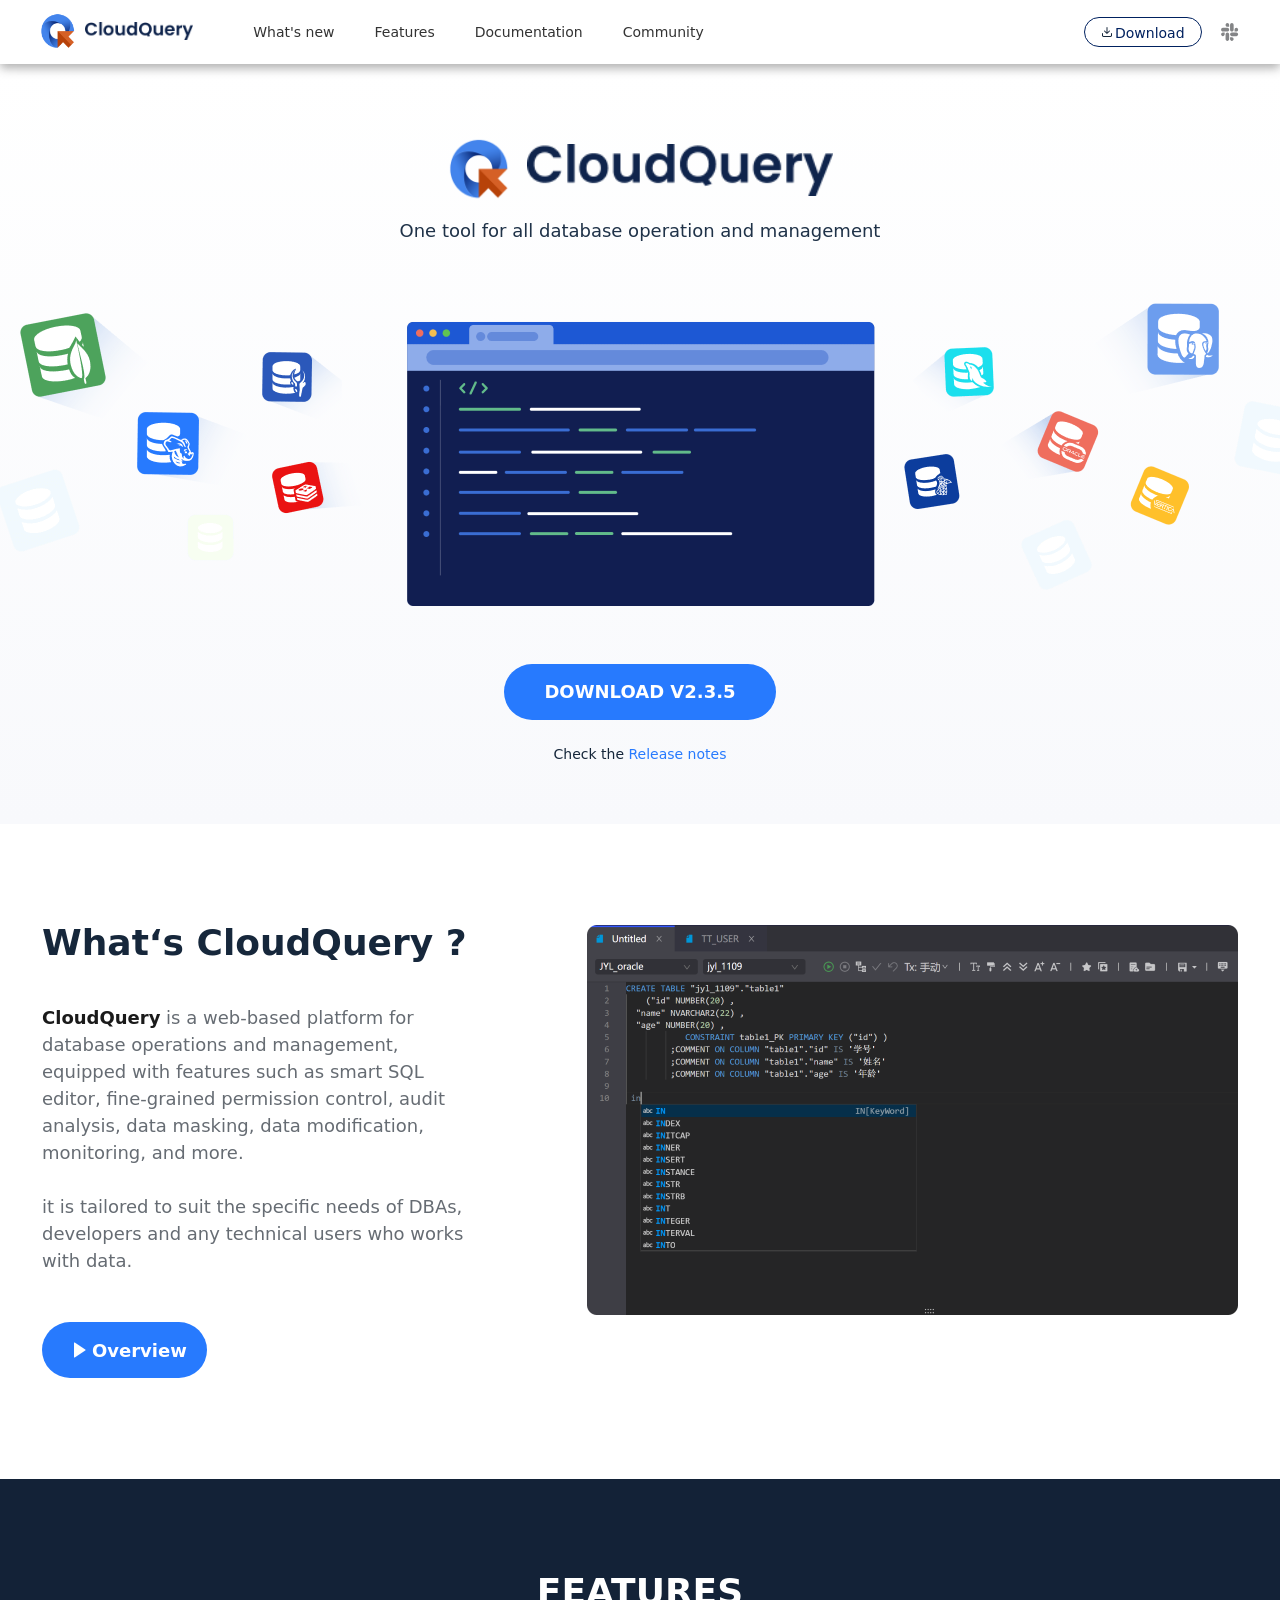
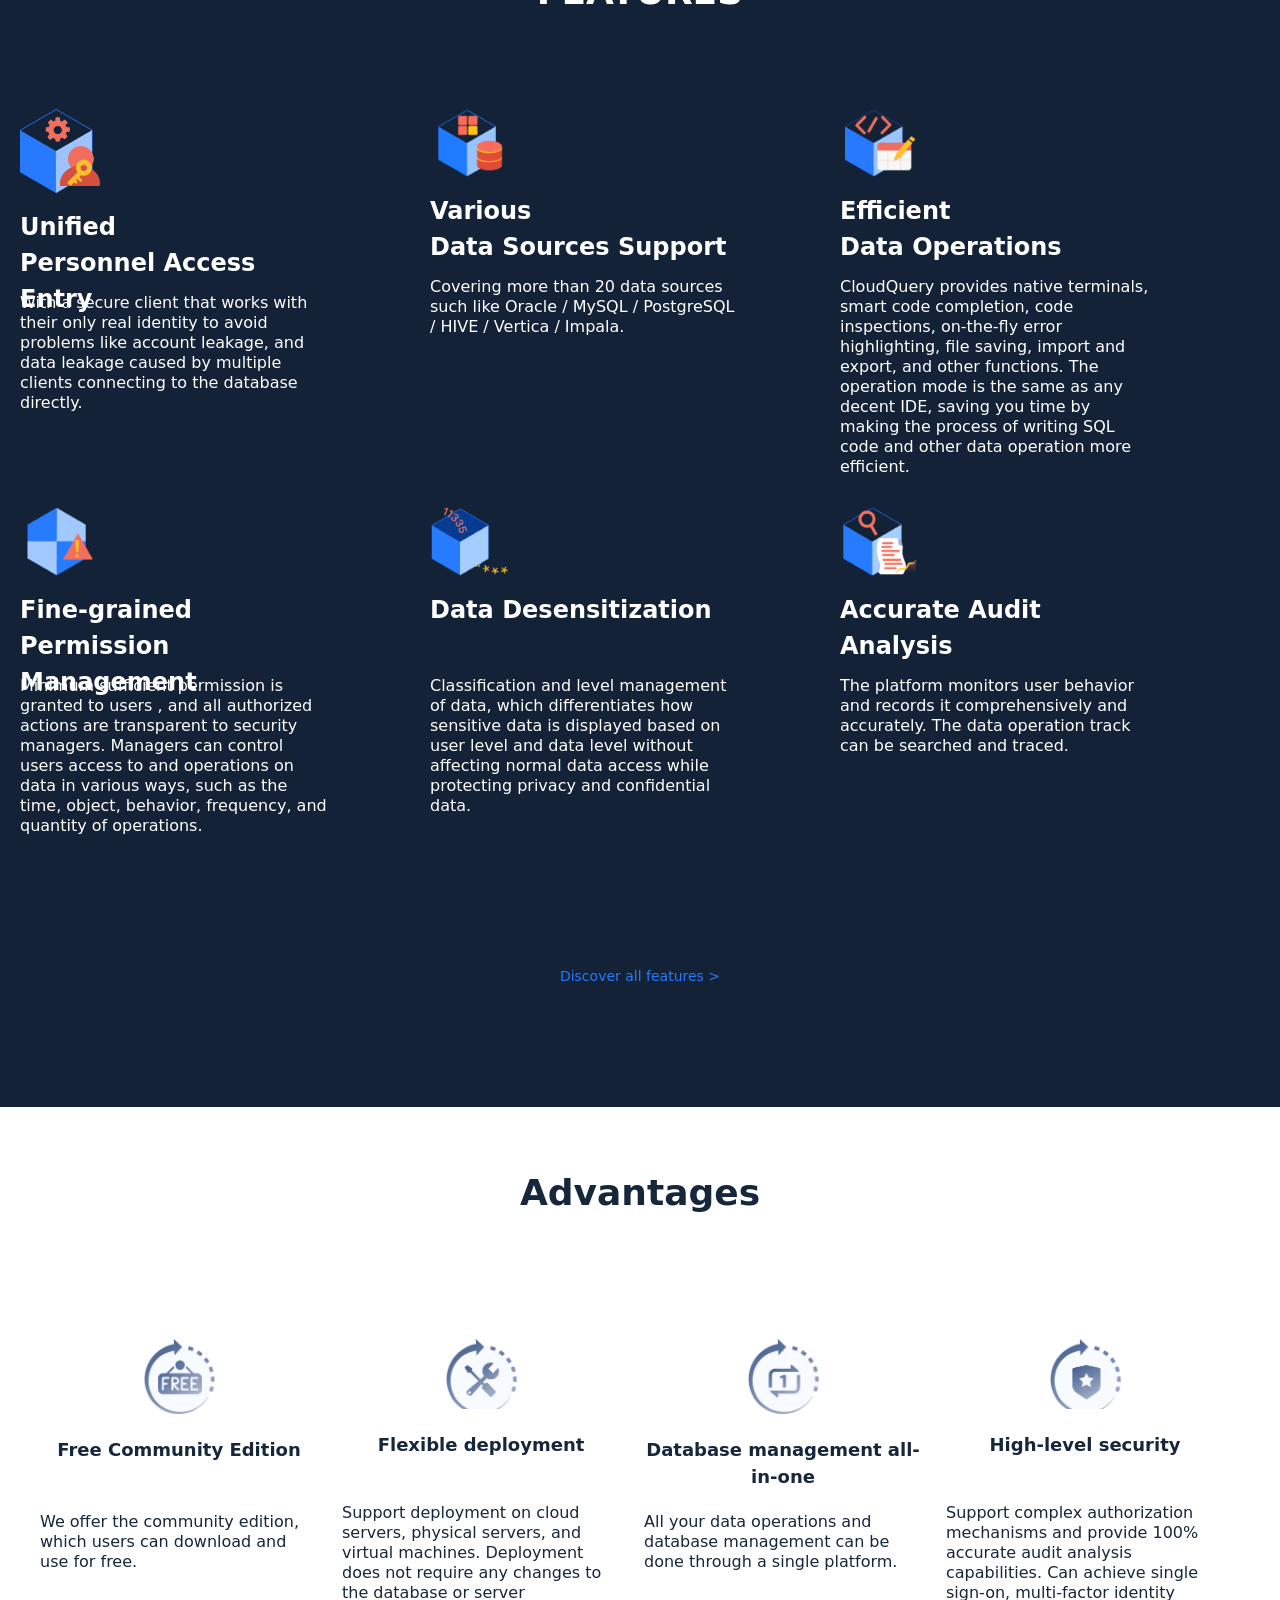
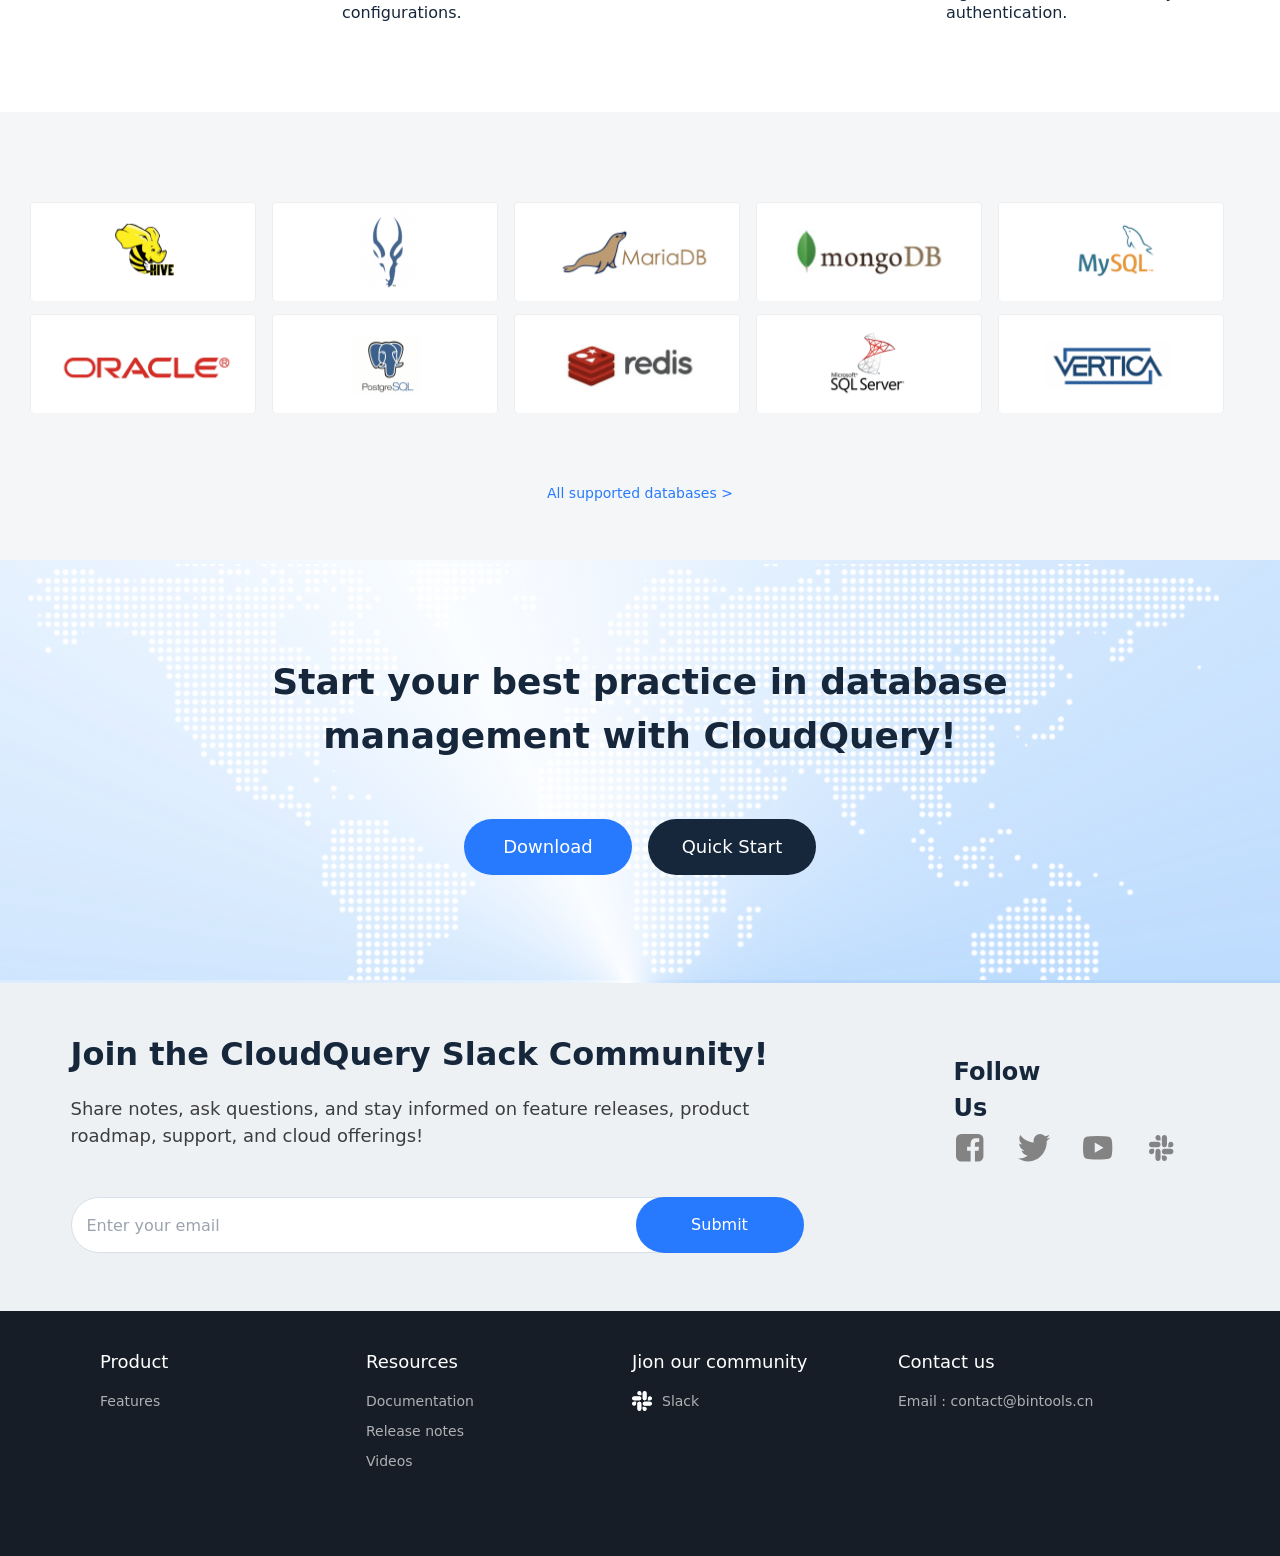
==== index.html @ 5eca2bad "init web" ====
<!DOCTYPE html><html lang="en"><head><meta name="viewport" content="width=device-width, initial-scale=1"/><meta charSet="utf-8"/><title>CloudQuery</title><meta name="keywords" content="cq"/><meta name="description" content="An all-in-one database operation and control cloud platform"/><meta name="next-head-count" content="5"/><link rel="preload" href="/_next/static/css/62b2b3ff87553112.css" as="style" crossorigin=""/><link rel="stylesheet" href="/_next/static/css/62b2b3ff87553112.css" crossorigin="" data-n-g=""/><link rel="preload" href="/_next/static/css/cebadd41bb1c55f0.css" as="style" crossorigin=""/><link rel="stylesheet" href="/_next/static/css/cebadd41bb1c55f0.css" crossorigin="" data-n-p=""/><noscript data-n-css=""></noscript><script defer="" crossorigin="" nomodule="" src="/_next/static/chunks/polyfills-c67a75d1b6f99dc8.js"></script><script src="/_next/static/chunks/webpack-445a5fe7cadeec28.js" defer="" crossorigin=""></script><script src="/_next/static/chunks/framework-0c7baedefba6b077.js" defer="" crossorigin=""></script><script src="/_next/static/chunks/main-d5f9a6605aeefdf3.js" defer="" crossorigin=""></script><script src="/_next/static/chunks/pages/_app-d7236d66357509c6.js" defer="" crossorigin=""></script><script src="/_next/static/chunks/187-04905f3fa194cb77.js" defer="" crossorigin=""></script><script src="/_next/static/chunks/pages/index-77a0ae79cf52e11c.js" defer="" crossorigin=""></script><script src="/_next/static/QWI9HQq7KHACbbpdrXhgv/_buildManifest.js" defer="" crossorigin=""></script><script src="/_next/static/QWI9HQq7KHACbbpdrXhgv/_ssgManifest.js" defer="" crossorigin=""></script></head><body><div id="__next"><div class="min-h-screen overflow-hidden"><div class="header_contain__waTJW"><div class="header_main__TAqQW"><div class="header_logo__zKimJ"><img alt="logo" loading="lazy" width="36" height="36" decoding="async" data-nimg="1" style="color:transparent" src="/img/cq_logo.png"/><div class="header_text__trEjy"><img alt="logo" loading="lazy" width="118" height="20" decoding="async" data-nimg="1" style="color:transparent" src="/img/cq_text.png"/></div></div><div class="header_menu__x5ARZ">What&#x27;s new</div><div class="header_menu__x5ARZ">Features</div><div class="header_menu__x5ARZ">Documentation</div><div class="header_menu__x5ARZ">Community</div><div class="header_down__px7DS"><div class="header_down_blue__6C_fp"></div>Download</div><div class="header_doc__SIQTC"></div></div></div><main><div><div class="banner_contain__Sb52G"><div class="banner_title__tuQ8o"><img alt="logo" loading="lazy" width="63" height="67" decoding="async" data-nimg="1" style="color:transparent;margin-right:16px" src="/img/cq_logo.png"/><div><img alt="logo" loading="lazy" width="306" height="72" decoding="async" data-nimg="1" style="color:transparent" src="/img/cq_text.png"/></div></div><div class="banner_desc__3Q_Xt">One tool for all database operation and management</div><div class="banner_main__fDklJ"></div><div class="banner_down__yKW4l">DOWNLOAD V2.3.5</div><div class="banner_note__9gc5a">Check the <a>Release notes</a></div></div><div class="introduce_contain__f6nDm"><div class="introduce_main__Pos7H"><div class="introduce_left__Sk2ML"><div class="introduce_title__QrGK1">What‘s CloudQuery ?</div><div class="introduce_desc__f6Mup"><span>CloudQuery</span> is a web-based platform for database operations and management, equipped with features such as smart SQL editor, fine-grained permission control, audit analysis, data masking, data modification, monitoring, and more.<br/><br/> it is tailored to suit the specific needs of DBAs, developers and any technical users who works with data.</div><div class="introduce_btn__4CBOW"><img alt="fill" loading="lazy" width="24" height="24" decoding="async" data-nimg="1" style="color:transparent;margin-right:2px" src="/img/play-fill.png"/>Overview</div></div><div><img alt="introduce" loading="lazy" width="651" height="390" decoding="async" data-nimg="1" style="color:transparent" src="/img/introduce.png"/></div></div></div><div class="feature_contain__tkW_H"><div class="feature_title__Qd9fS">FEATURES</div><div class="feature_main__Wc8Eh"><div class="feature_item__O7HDt"><div class="feature_logo___Y3Cn"><img alt="production" loading="lazy" width="80" height="80" decoding="async" data-nimg="1" style="color:transparent" src="/img/feature_1.png"/></div><div class="feature_text__Nx5A7">Unified</div><div class="feature_text__Nx5A7">Personnel Access Entry</div><div class="feature_desc__FTRY4">With a secure client that works with their only real identity to avoid problems like account leakage, and data leakage caused by multiple clients connecting to the database directly.</div></div><div class="feature_item__O7HDt"><div class="feature_logo___Y3Cn"><img alt="production" loading="lazy" width="80" height="80" decoding="async" data-nimg="1" style="color:transparent" src="/img/feature_2.png"/></div><div class="feature_text__Nx5A7">Various </div><div class="feature_text__Nx5A7">Data Sources Support</div><div class="feature_desc__FTRY4">Covering more than 20 data sources such like Oracle / MySQL / PostgreSQL / HIVE / Vertica / Impala.</div></div><div class="feature_item__O7HDt"><div class="feature_logo___Y3Cn"><img alt="production" loading="lazy" width="80" height="80" decoding="async" data-nimg="1" style="color:transparent" src="/img/feature_3.png"/></div><div class="feature_text__Nx5A7">Efficient</div><div class="feature_text__Nx5A7"> Data Operations</div><div class="feature_desc__FTRY4">CloudQuery provides native terminals, smart code completion, code inspections, on-the-fly error highlighting, file saving, import and export, and other functions. The operation mode is the same as any decent IDE, saving you time by making the process of writing SQL code and other data operation more efficient.</div></div><div class="feature_item__O7HDt"><div class="feature_logo___Y3Cn"><img alt="production" loading="lazy" width="80" height="80" decoding="async" data-nimg="1" style="color:transparent" src="/img/feature_4.png"/></div><div class="feature_text__Nx5A7">Fine-grained</div><div class="feature_text__Nx5A7"> Permission Management</div><div class="feature_desc__FTRY4">Minimum sufficient permission is granted to users , and all authorized actions are transparent to security managers. Managers can control users access to and operations on data in various ways, such as the time, object, behavior, frequency, and quantity of operations.</div></div><div class="feature_item__O7HDt"><div class="feature_logo___Y3Cn"><img alt="production" loading="lazy" width="80" height="80" decoding="async" data-nimg="1" style="color:transparent" src="/img/feature_5.png"/></div><div class="feature_text__Nx5A7">Data Desensitization</div><div class="feature_text__Nx5A7"></div><div class="feature_desc__FTRY4">Classification and level management of data, which differentiates how sensitive data is displayed based on user level and data level without affecting normal data access while protecting privacy and confidential data. </div></div><div class="feature_item__O7HDt"><div class="feature_logo___Y3Cn"><img alt="production" loading="lazy" width="80" height="80" decoding="async" data-nimg="1" style="color:transparent" src="/img/feature_6.png"/></div><div class="feature_text__Nx5A7">Accurate Audit Analysis</div><div class="feature_text__Nx5A7"></div><div class="feature_desc__FTRY4">The platform monitors user behavior and records it comprehensively and accurately. The data operation track can be searched and traced.</div></div></div><div class="feature_btn__0cFeN">Discover all features <!-- -->&gt;</div></div><div class="advantages_contain__3hvil"><div class="advantages_title__ESHB3">Advantages</div><div class="advantages_main__bmhuv"><div class="advantages_item__Pbl8d"><div class="advantages_img1__vVc1j"></div><div class="advantages_text__zT1XQ">Free Community Edition</div><div class="advantages_des__2oQfP">We offer the community edition, which users can download and use for free.</div></div><div class="advantages_item__Pbl8d"><div class="advantages_img2__lZfkT"></div><div class="advantages_text__zT1XQ">Flexible deployment</div><div class="advantages_des__2oQfP"> Support deployment on cloud servers, physical servers, and virtual machines. Deployment does not require any changes to the database or server configurations.</div></div><div class="advantages_item__Pbl8d"><div class="advantages_img3__e615r"></div><div class="advantages_text__zT1XQ">Database management all-in-one</div><div class="advantages_des__2oQfP">All your data operations and database management can be done through a single platform.</div></div><div class="advantages_item__Pbl8d"><div class="advantages_img4__FRyzX"></div><div class="advantages_text__zT1XQ">High-level security</div><div class="advantages_des__2oQfP">Support complex authorization mechanisms and provide 100% accurate audit analysis capabilities. Can achieve single sign-on, multi-factor identity authentication.</div></div></div></div><div class="logo_contain__9_vMW"><div class="logo_logo__4fasf"><div class="logo_item__SLC8W"><img alt="logo" loading="lazy" width="226" height="99" decoding="async" data-nimg="1" style="color:transparent" src="/img/logo_logo1.png"/></div><div class="logo_item__SLC8W"><img alt="logo" loading="lazy" width="226" height="99" decoding="async" data-nimg="1" style="color:transparent" src="/img/logo_logo2.png"/></div><div class="logo_item__SLC8W"><img alt="logo" loading="lazy" width="226" height="99" decoding="async" data-nimg="1" style="color:transparent" src="/img/logo_logo3.png"/></div><div class="logo_item__SLC8W"><img alt="logo" loading="lazy" width="226" height="99" decoding="async" data-nimg="1" style="color:transparent" src="/img/logo_logo4.png"/></div><div class="logo_item__SLC8W"><img alt="logo" loading="lazy" width="226" height="99" decoding="async" data-nimg="1" style="color:transparent" src="/img/logo_logo5.png"/></div><div class="logo_item__SLC8W"><img alt="logo" loading="lazy" width="226" height="99" decoding="async" data-nimg="1" style="color:transparent" src="/img/logo_logo6.png"/></div><div class="logo_item__SLC8W"><img alt="logo" loading="lazy" width="226" height="99" decoding="async" data-nimg="1" style="color:transparent" src="/img/logo_logo7.png"/></div><div class="logo_item__SLC8W"><img alt="logo" loading="lazy" width="226" height="99" decoding="async" data-nimg="1" style="color:transparent" src="/img/logo_logo8.png"/></div><div class="logo_item__SLC8W"><img alt="logo" loading="lazy" width="226" height="99" decoding="async" data-nimg="1" style="color:transparent" src="/img/logo_logo9.png"/></div><div class="logo_item__SLC8W"><img alt="logo" loading="lazy" width="226" height="99" decoding="async" data-nimg="1" style="color:transparent" src="/img/logo_logo10.png"/></div></div><div class="logo_btn__fTYYX">All supported databases <!-- -->&gt;</div></div><div class="down_contain__nVb8j"><div class="down_title__CtlWa">Start your best practice in database management with CloudQuery!</div><div class="down_main__KIVQX"><div class="down_btn1__pDsXE">Download</div><div class="down_btn2__97sCn">Quick Start</div></div></div><div class="email_contain__fCwc6"><div class="email_main__bQJAE"><div><div class="email_title__GXz24">Join the CloudQuery Slack Community!</div><div class="email_des__4McUd">Share notes, ask questions, and stay informed on feature releases, product roadmap, support, and cloud offerings!</div><div class="email_email__btz_N"><input class="email_input__GdjJV" placeholder="Enter your email"/><div class="email_btn__hcade">Submit</div></div></div><div class="email_right__Mt_eE"><div class="email_right_title__nIpex">Follow Us</div><div class="email_right_logo__FGnSs"><div><img alt="production" loading="lazy" width="32" height="32" decoding="async" data-nimg="1" class="email_img__PQvtI" style="color:transparent" src="/img/facebook.svg"/></div><div><img alt="production" loading="lazy" width="32" height="32" decoding="async" data-nimg="1" class="email_img__PQvtI" style="color:transparent" src="/img/twitter.svg"/></div><div><img alt="production" loading="lazy" width="32" height="32" decoding="async" data-nimg="1" class="email_img__PQvtI" style="color:transparent" src="/img/youtube.svg"/></div><div><img alt="production" loading="lazy" width="32" height="32" decoding="async" data-nimg="1" class="email_img__PQvtI" style="color:transparent" src="/img/slack_nomal.svg"/></div></div></div></div></div></div></main><div class="footer_contain__WjJzG"><div class="footer_top__qR5ph"><div class="footer_main__I3sn_"><div class="footer_item__UjBSw"><div class="footer_title__3SCz4">Product</div><div class="footer_desc__IeZfj">Features</div></div><div class="footer_item__UjBSw"><div class="footer_title__3SCz4">Resources</div><div class="footer_desc__IeZfj">Documentation</div><div class="footer_desc__IeZfj">Release notes</div><div class="footer_desc__IeZfj">Videos</div></div><div class="footer_item__UjBSw"><div class="footer_title__3SCz4">Jion our community</div><div class="footer_desc__IeZfj"><div class="footer_img__XHztA"><img alt="footer_logo" loading="lazy" width="20" height="20" decoding="async" data-nimg="1" style="color:transparent" src="/img/footer.png"/></div>Slack</div></div><div class="footer_item__UjBSw"><div class="footer_title__3SCz4">Contact us</div><div class="footer_desc__IeZfj">Email : contact@bintools.cn</div></div></div></div></div></div></div><script id="__NEXT_DATA__" type="application/json" crossorigin="">{"props":{"pageProps":{}},"page":"/","query":{},"buildId":"QWI9HQq7KHACbbpdrXhgv","nextExport":true,"autoExport":true,"isFallback":false,"scriptLoader":[]}</script></body></html>
---- _next/static/css/62b2b3ff87553112.css ----
/*
! tailwindcss v3.3.3 | MIT License | https://tailwindcss.com
*/*,:after,:before{box-sizing:border-box;border:0 solid #e5e7eb}:after,:before{--tw-content:""}html{line-height:1.5;-webkit-text-size-adjust:100%;-moz-tab-size:4;-o-tab-size:4;tab-size:4;font-family:ui-sans-serif,system-ui,-apple-system,BlinkMacSystemFont,Segoe UI,Roboto,Helvetica Neue,Arial,Noto Sans,sans-serif,Apple Color Emoji,Segoe UI Emoji,Segoe UI Symbol,Noto Color Emoji;font-feature-settings:normal;font-variation-settings:normal}body{margin:0;line-height:inherit}hr{height:0;color:inherit;border-top-width:1px}abbr:where([title]){-webkit-text-decoration:underline dotted;text-decoration:underline dotted}h1,h2,h3,h4,h5,h6{font-size:inherit;font-weight:inherit}a{color:inherit;text-decoration:inherit}b,strong{font-weight:bolder}code,kbd,pre,samp{font-family:ui-monospace,SFMono-Regular,Menlo,Monaco,Consolas,Liberation Mono,Courier New,monospace;font-size:1em}small{font-size:80%}sub,sup{font-size:75%;line-height:0;position:relative;vertical-align:baseline}sub{bottom:-.25em}sup{top:-.5em}table{text-indent:0;border-color:inherit;border-collapse:collapse}button,input,optgroup,select,textarea{font-family:inherit;font-feature-settings:inherit;font-variation-settings:inherit;font-size:100%;font-weight:inherit;line-height:inherit;color:inherit;margin:0;padding:0}button,select{text-transform:none}[type=button],[type=reset],[type=submit],button{-webkit-appearance:button;background-color:transparent;background-image:none}:-moz-focusring{outline:auto}:-moz-ui-invalid{box-shadow:none}progress{vertical-align:baseline}::-webkit-inner-spin-button,::-webkit-outer-spin-button{height:auto}[type=search]{-webkit-appearance:textfield;outline-offset:-2px}::-webkit-search-decoration{-webkit-appearance:none}::-webkit-file-upload-button{-webkit-appearance:button;font:inherit}summary{display:list-item}blockquote,dd,dl,figure,h1,h2,h3,h4,h5,h6,hr,p,pre{margin:0}fieldset{margin:0}fieldset,legend{padding:0}menu,ol,ul{list-style:none;margin:0;padding:0}dialog{padding:0}textarea{resize:vertical}input::-moz-placeholder,textarea::-moz-placeholder{opacity:1;color:#9ca3af}input::placeholder,textarea::placeholder{opacity:1;color:#9ca3af}[role=button],button{cursor:pointer}:disabled{cursor:default}audio,canvas,embed,iframe,img,object,svg,video{display:block;vertical-align:middle}img,video{max-width:100%;height:auto}[hidden]{display:none}*,:after,:before{--tw-border-spacing-x:0;--tw-border-spacing-y:0;--tw-translate-x:0;--tw-translate-y:0;--tw-rotate:0;--tw-skew-x:0;--tw-skew-y:0;--tw-scale-x:1;--tw-scale-y:1;--tw-pan-x: ;--tw-pan-y: ;--tw-pinch-zoom: ;--tw-scroll-snap-strictness:proximity;--tw-gradient-from-position: ;--tw-gradient-via-position: ;--tw-gradient-to-position: ;--tw-ordinal: ;--tw-slashed-zero: ;--tw-numeric-figure: ;--tw-numeric-spacing: ;--tw-numeric-fraction: ;--tw-ring-inset: ;--tw-ring-offset-width:0px;--tw-ring-offset-color:#fff;--tw-ring-color:rgba(59,130,246,.5);--tw-ring-offset-shadow:0 0 #0000;--tw-ring-shadow:0 0 #0000;--tw-shadow:0 0 #0000;--tw-shadow-colored:0 0 #0000;--tw-blur: ;--tw-brightness: ;--tw-contrast: ;--tw-grayscale: ;--tw-hue-rotate: ;--tw-invert: ;--tw-saturate: ;--tw-sepia: ;--tw-drop-shadow: ;--tw-backdrop-blur: ;--tw-backdrop-brightness: ;--tw-backdrop-contrast: ;--tw-backdrop-grayscale: ;--tw-backdrop-hue-rotate: ;--tw-backdrop-invert: ;--tw-backdrop-opacity: ;--tw-backdrop-saturate: ;--tw-backdrop-sepia: }::backdrop{--tw-border-spacing-x:0;--tw-border-spacing-y:0;--tw-translate-x:0;--tw-translate-y:0;--tw-rotate:0;--tw-skew-x:0;--tw-skew-y:0;--tw-scale-x:1;--tw-scale-y:1;--tw-pan-x: ;--tw-pan-y: ;--tw-pinch-zoom: ;--tw-scroll-snap-strictness:proximity;--tw-gradient-from-position: ;--tw-gradient-via-position: ;--tw-gradient-to-position: ;--tw-ordinal: ;--tw-slashed-zero: ;--tw-numeric-figure: ;--tw-numeric-spacing: ;--tw-numeric-fraction: ;--tw-ring-inset: ;--tw-ring-offset-width:0px;--tw-ring-offset-color:#fff;--tw-ring-color:rgba(59,130,246,.5);--tw-ring-offset-shadow:0 0 #0000;--tw-ring-shadow:0 0 #0000;--tw-shadow:0 0 #0000;--tw-shadow-colored:0 0 #0000;--tw-blur: ;--tw-brightness: ;--tw-contrast: ;--tw-grayscale: ;--tw-hue-rotate: ;--tw-invert: ;--tw-saturate: ;--tw-sepia: ;--tw-drop-shadow: ;--tw-backdrop-blur: ;--tw-backdrop-brightness: ;--tw-backdrop-contrast: ;--tw-backdrop-grayscale: ;--tw-backdrop-hue-rotate: ;--tw-backdrop-invert: ;--tw-backdrop-opacity: ;--tw-backdrop-saturate: ;--tw-backdrop-sepia: }@media (min-width:800px) and (max-width:1200px){body,html{width:1200px}}.footer_contain__WjJzG{width:100%;height:245px;background:#171d27;cursor:pointer}.footer_top__qR5ph{width:100%;height:245px;display:flex;flex-direction:column;align-items:center;padding-top:37px}.footer_main__I3sn_{width:1080px;height:100%;display:flex}.footer_item__UjBSw{width:210px;margin-right:56px}.footer_title__3SCz4{font-size:18px;color:#fff;margin-bottom:16px}.footer_desc__IeZfj{font-size:14px;margin-bottom:9px;color:hsla(0,0%,100%,.65);display:flex}.footer_img__XHztA{width:20px;height:20px;margin-right:10px;position:relative}.footer_desc__IeZfj:hover{color:#277afe}.footer_bottom___3god{width:100%;height:48px;text-align:center;background:#000;font-size:14px;line-height:48px;color:hsla(0,0%,100%,.65)}.header_contain__waTJW{width:100%;height:64px;background:#fff;box-shadow:0 4px 10px 0 rgba(0,0,0,.04),0 4px 10px 0 rgba(0,0,0,.302);display:flex;justify-content:center;position:fixed;top:0;left:0;z-index:999}.header_main__TAqQW{width:1200px;height:64px;display:flex;align-items:center;cursor:pointer}.header_logo__zKimJ{margin-right:60px;display:flex;align-items:center}.header_text__trEjy{margin-left:9px;width:118px;height:20px;position:relative}.header_menu__x5ARZ{margin-right:40px;font-size:14px;color:#333;white-space:nowrap;height:64px;line-height:64px}.header_menu__x5ARZ:hover{border-bottom:2px solid #277afe}.header_down__px7DS{width:124px;height:30px;padding:8px 16px;background:#fff;box-sizing:border-box;border:1px solid #00215f;display:flex;justify-content:space-around;font-size:14px;line-height:14px;color:#00215f;margin-left:340px;border-radius:30px}.header_down_blue__6C_fp{width:12px;height:12px;background-image:url(/img/down_header.svg);background-repeat:no-repeat;background-size:cover}.header_down__px7DS:hover{border:1px solid #277afe;color:#277afe}.header_down__px7DS:hover .header_down_blue__6C_fp{background-image:url(/img/down_blue.svg)}.header_doc__SIQTC{margin-left:17px;width:22px;height:22px;background-image:url(/img/slack_nomal.svg);background-repeat:no-repeat;background-size:cover}.header_doc__SIQTC:hover{background-image:url(/img/slack_hover.svg)}
---- _next/static/css/62b2b3ff87553112.css ----
/*
! tailwindcss v3.3.3 | MIT License | https://tailwindcss.com
*/*,:after,:before{box-sizing:border-box;border:0 solid #e5e7eb}:after,:before{--tw-content:""}html{line-height:1.5;-webkit-text-size-adjust:100%;-moz-tab-size:4;-o-tab-size:4;tab-size:4;font-family:ui-sans-serif,system-ui,-apple-system,BlinkMacSystemFont,Segoe UI,Roboto,Helvetica Neue,Arial,Noto Sans,sans-serif,Apple Color Emoji,Segoe UI Emoji,Segoe UI Symbol,Noto Color Emoji;font-feature-settings:normal;font-variation-settings:normal}body{margin:0;line-height:inherit}hr{height:0;color:inherit;border-top-width:1px}abbr:where([title]){-webkit-text-decoration:underline dotted;text-decoration:underline dotted}h1,h2,h3,h4,h5,h6{font-size:inherit;font-weight:inherit}a{color:inherit;text-decoration:inherit}b,strong{font-weight:bolder}code,kbd,pre,samp{font-family:ui-monospace,SFMono-Regular,Menlo,Monaco,Consolas,Liberation Mono,Courier New,monospace;font-size:1em}small{font-size:80%}sub,sup{font-size:75%;line-height:0;position:relative;vertical-align:baseline}sub{bottom:-.25em}sup{top:-.5em}table{text-indent:0;border-color:inherit;border-collapse:collapse}button,input,optgroup,select,textarea{font-family:inherit;font-feature-settings:inherit;font-variation-settings:inherit;font-size:100%;font-weight:inherit;line-height:inherit;color:inherit;margin:0;padding:0}button,select{text-transform:none}[type=button],[type=reset],[type=submit],button{-webkit-appearance:button;background-color:transparent;background-image:none}:-moz-focusring{outline:auto}:-moz-ui-invalid{box-shadow:none}progress{vertical-align:baseline}::-webkit-inner-spin-button,::-webkit-outer-spin-button{height:auto}[type=search]{-webkit-appearance:textfield;outline-offset:-2px}::-webkit-search-decoration{-webkit-appearance:none}::-webkit-file-upload-button{-webkit-appearance:button;font:inherit}summary{display:list-item}blockquote,dd,dl,figure,h1,h2,h3,h4,h5,h6,hr,p,pre{margin:0}fieldset{margin:0}fieldset,legend{padding:0}menu,ol,ul{list-style:none;margin:0;padding:0}dialog{padding:0}textarea{resize:vertical}input::-moz-placeholder,textarea::-moz-placeholder{opacity:1;color:#9ca3af}input::placeholder,textarea::placeholder{opacity:1;color:#9ca3af}[role=button],button{cursor:pointer}:disabled{cursor:default}audio,canvas,embed,iframe,img,object,svg,video{display:block;vertical-align:middle}img,video{max-width:100%;height:auto}[hidden]{display:none}*,:after,:before{--tw-border-spacing-x:0;--tw-border-spacing-y:0;--tw-translate-x:0;--tw-translate-y:0;--tw-rotate:0;--tw-skew-x:0;--tw-skew-y:0;--tw-scale-x:1;--tw-scale-y:1;--tw-pan-x: ;--tw-pan-y: ;--tw-pinch-zoom: ;--tw-scroll-snap-strictness:proximity;--tw-gradient-from-position: ;--tw-gradient-via-position: ;--tw-gradient-to-position: ;--tw-ordinal: ;--tw-slashed-zero: ;--tw-numeric-figure: ;--tw-numeric-spacing: ;--tw-numeric-fraction: ;--tw-ring-inset: ;--tw-ring-offset-width:0px;--tw-ring-offset-color:#fff;--tw-ring-color:rgba(59,130,246,.5);--tw-ring-offset-shadow:0 0 #0000;--tw-ring-shadow:0 0 #0000;--tw-shadow:0 0 #0000;--tw-shadow-colored:0 0 #0000;--tw-blur: ;--tw-brightness: ;--tw-contrast: ;--tw-grayscale: ;--tw-hue-rotate: ;--tw-invert: ;--tw-saturate: ;--tw-sepia: ;--tw-drop-shadow: ;--tw-backdrop-blur: ;--tw-backdrop-brightness: ;--tw-backdrop-contrast: ;--tw-backdrop-grayscale: ;--tw-backdrop-hue-rotate: ;--tw-backdrop-invert: ;--tw-backdrop-opacity: ;--tw-backdrop-saturate: ;--tw-backdrop-sepia: }::backdrop{--tw-border-spacing-x:0;--tw-border-spacing-y:0;--tw-translate-x:0;--tw-translate-y:0;--tw-rotate:0;--tw-skew-x:0;--tw-skew-y:0;--tw-scale-x:1;--tw-scale-y:1;--tw-pan-x: ;--tw-pan-y: ;--tw-pinch-zoom: ;--tw-scroll-snap-strictness:proximity;--tw-gradient-from-position: ;--tw-gradient-via-position: ;--tw-gradient-to-position: ;--tw-ordinal: ;--tw-slashed-zero: ;--tw-numeric-figure: ;--tw-numeric-spacing: ;--tw-numeric-fraction: ;--tw-ring-inset: ;--tw-ring-offset-width:0px;--tw-ring-offset-color:#fff;--tw-ring-color:rgba(59,130,246,.5);--tw-ring-offset-shadow:0 0 #0000;--tw-ring-shadow:0 0 #0000;--tw-shadow:0 0 #0000;--tw-shadow-colored:0 0 #0000;--tw-blur: ;--tw-brightness: ;--tw-contrast: ;--tw-grayscale: ;--tw-hue-rotate: ;--tw-invert: ;--tw-saturate: ;--tw-sepia: ;--tw-drop-shadow: ;--tw-backdrop-blur: ;--tw-backdrop-brightness: ;--tw-backdrop-contrast: ;--tw-backdrop-grayscale: ;--tw-backdrop-hue-rotate: ;--tw-backdrop-invert: ;--tw-backdrop-opacity: ;--tw-backdrop-saturate: ;--tw-backdrop-sepia: }@media (min-width:800px) and (max-width:1200px){body,html{width:1200px}}.footer_contain__WjJzG{width:100%;height:245px;background:#171d27;cursor:pointer}.footer_top__qR5ph{width:100%;height:245px;display:flex;flex-direction:column;align-items:center;padding-top:37px}.footer_main__I3sn_{width:1080px;height:100%;display:flex}.footer_item__UjBSw{width:210px;margin-right:56px}.footer_title__3SCz4{font-size:18px;color:#fff;margin-bottom:16px}.footer_desc__IeZfj{font-size:14px;margin-bottom:9px;color:hsla(0,0%,100%,.65);display:flex}.footer_img__XHztA{width:20px;height:20px;margin-right:10px;position:relative}.footer_desc__IeZfj:hover{color:#277afe}.footer_bottom___3god{width:100%;height:48px;text-align:center;background:#000;font-size:14px;line-height:48px;color:hsla(0,0%,100%,.65)}.header_contain__waTJW{width:100%;height:64px;background:#fff;box-shadow:0 4px 10px 0 rgba(0,0,0,.04),0 4px 10px 0 rgba(0,0,0,.302);display:flex;justify-content:center;position:fixed;top:0;left:0;z-index:999}.header_main__TAqQW{width:1200px;height:64px;display:flex;align-items:center;cursor:pointer}.header_logo__zKimJ{margin-right:60px;display:flex;align-items:center}.header_text__trEjy{margin-left:9px;width:118px;height:20px;position:relative}.header_menu__x5ARZ{margin-right:40px;font-size:14px;color:#333;white-space:nowrap;height:64px;line-height:64px}.header_menu__x5ARZ:hover{border-bottom:2px solid #277afe}.header_down__px7DS{width:124px;height:30px;padding:8px 16px;background:#fff;box-sizing:border-box;border:1px solid #00215f;display:flex;justify-content:space-around;font-size:14px;line-height:14px;color:#00215f;margin-left:340px;border-radius:30px}.header_down_blue__6C_fp{width:12px;height:12px;background-image:url(/img/down_header.svg);background-repeat:no-repeat;background-size:cover}.header_down__px7DS:hover{border:1px solid #277afe;color:#277afe}.header_down__px7DS:hover .header_down_blue__6C_fp{background-image:url(/img/down_blue.svg)}.header_doc__SIQTC{margin-left:17px;width:22px;height:22px;background-image:url(/img/slack_nomal.svg);background-repeat:no-repeat;background-size:cover}.header_doc__SIQTC:hover{background-image:url(/img/slack_hover.svg)}
---- _next/static/css/cebadd41bb1c55f0.css ----
.banner_contain__Sb52G{width:100%;height:760px;margin-top:64px;background:linear-gradient(0deg,#f8f9fc,hsla(0,0%,96%,0));flex-direction:column;padding-top:72px}.banner_contain__Sb52G,.banner_title__tuQ8o{display:flex;align-items:center}.banner_desc__3Q_Xt{width:490px;height:27px;font-size:18px;color:#1f3248;margin-top:12px;text-align:center}.banner_main__fDklJ{margin-top:55px;width:1295px;height:307px;background-image:url(/img/banner.png);background-repeat:no-repeat;background-size:cover}.banner_down__yKW4l{width:272px;height:56px;font-size:18px;font-weight:700;color:#fff;border-radius:30px;background:#277afe;margin-top:58px;text-align:center;line-height:56px;cursor:pointer}.banner_down__yKW4l:hover{background-color:#4096ff}.banner_note__9gc5a{margin-top:24px;height:20px;font-size:14px;color:#16273b}.banner_note__9gc5a a{color:#277afe;cursor:pointer}.banner_note__9gc5a:hover a{color:#4096ff}.introduce_contain__f6nDm{width:100%;height:655px;display:flex;justify-content:center;align-items:center}.introduce_main__Pos7H{display:flex}.introduce_left__Sk2ML{width:445px;margin-right:100px}.introduce_title__QrGK1{height:36px;font-size:36px;font-weight:700;line-height:36px;color:#16273b}.introduce_desc__f6Mup{font-weight:400;font-size:18px;color:#666c73;margin-top:43px;text-align:left}.introduce_desc__f6Mup span{font-weight:600;font-size:24;color:#1a1a1a}.introduce_btn__4CBOW{margin-top:48px;width:165px;height:56px;border-radius:30px;padding:15px 24px;background:#277afe;font-size:18px;font-weight:700;color:#fff;display:flex;align-items:center;cursor:pointer}.introduce_btn__4CBOW:hover{background-color:#4096ff}.feature_contain__tkW_H{width:100%;height:1228px;background:#132237;padding-top:95px;display:flex;flex-direction:column;align-items:center}.feature_title__Qd9fS{margin-bottom:99px;font-size:36px;font-weight:700;line-height:36px;color:#fff}.feature_main__Wc8Eh{display:flex;flex-wrap:wrap;width:1240px}.feature_item__O7HDt{width:310px;margin-right:100px;margin-bottom:30px}.feature_logo___Y3Cn{margin-bottom:16px}.feature_text__Nx5A7{width:310px;line-height:36px;height:36px;font-size:24px;font-weight:700;color:#fff}.feature_desc__FTRY4{width:310px;line-height:20px;font-size:16px;color:#fff;margin-top:12px;text-align:left}.feature_btn__0cFeN{height:21px;font-size:14px;text-align:center;color:#277afe;margin-top:100px;cursor:pointer}.feature_btn__0cFeN:hover{color:#4096ff}.advantages_contain__3hvil{width:100%;height:605px;padding-top:68px;display:flex;flex-direction:column;align-items:center}.advantages_title__ESHB3{height:36px;font-size:36px;font-weight:700;line-height:36px;margin-bottom:128px;color:#16273b}.advantages_main__bmhuv{display:flex;width:1200px}.advantages_item__Pbl8d{width:278px;height:284px;display:flex;flex-direction:column;align-items:center;cursor:pointer;margin-right:24px}.advantages_text__zT1XQ{width:278px;font-size:18px;height:54px;line-height:27px;text-align:center;margin-top:22px;margin-bottom:22px;color:#16273b;font-weight:600}.advantages_des__2oQfP{width:278px;font-size:16px;line-height:20px;text-align:left;color:#16273b}.advantages_img1__vVc1j{width:75px;height:75px;background-image:url(/img/advantage_1.png);background-repeat:no-repeat;background-size:cover}.advantages_item__Pbl8d:hover .advantages_img1__vVc1j{background-image:url(/img/advantage_active_1.png)}.advantages_img2__lZfkT{width:75px;height:75px;background-image:url(/img/advantage_2.png);background-repeat:no-repeat;background-size:cover}.advantages_item__Pbl8d:hover .advantages_img2__lZfkT{background-image:url(/img/advantage_active_2.png)}.advantages_img3__e615r{width:75px;height:75px;background-image:url(/img/advantage_3.png);background-repeat:no-repeat;background-size:cover}.advantages_item__Pbl8d:hover .advantages_img3__e615r{background-image:url(/img/advantage_active_3.png)}.advantages_img4__FRyzX{width:75px;height:75px;background-image:url(/img/advantage_4.png);background-repeat:no-repeat;background-size:cover}.advantages_item__Pbl8d:hover .advantages_img4__FRyzX{background-image:url(/img/advantage_active_4.png)}.logo_contain__9_vMW{height:448px;width:100%;background:#f4f6f7;padding-top:90px;display:flex;flex-direction:column;align-items:center}.logo_logo__4fasf{width:1220px;height:220px;display:flex;flex-wrap:wrap}.logo_item__SLC8W{width:226px;height:99px;border-radius:4px;background:#fff;box-sizing:border-box;border:1px solid #eee;margin-right:16px;margin-bottom:13px}.logo_btn__fTYYX{margin-top:61px;height:21px;font-size:14px;text-align:center;color:#277afe;cursor:pointer}.logo_btn__fTYYX:hover{color:#4096ff}.down_contain__nVb8j{height:423px;width:100%;background:url(/img/down_bg.png) no-repeat 50%,conic-gradient(from 26deg at 50% 106%,hsla(0,0%,100%,0) -52deg,#8fc3fc 111deg,hsla(0,0%,100%,0) 308deg,#8fc3fc 471deg);padding-top:95px;display:flex;flex-direction:column;align-items:center;background-size:cover}.down_title__CtlWa{width:931px;line-height:54px;font-size:36px;font-weight:700;text-align:center;color:#16273b}.down_main__KIVQX{display:flex;margin-top:56px}.down_btn1__pDsXE{width:168px;height:56px;border-radius:30px;color:#fff;font-size:18px;background:#277afe;margin-right:16px;text-align:center;line-height:56px;cursor:pointer}.down_btn1__pDsXE:hover{background-color:#4096ff}.down_btn2__97sCn{width:168px;height:56px;border-radius:30px;color:#fff;font-size:18px;background:#16273b;text-align:center;line-height:56px;cursor:pointer}.down_btn2__97sCn:hover{background-color:#243d58}.email_contain__fCwc6{height:328px;width:100%;background:#eef1f4;padding-top:47px;display:flex;justify-content:center}.email_main__bQJAE{display:flex}.email_title__GXz24{width:721px;height:48px;font-size:32px;font-weight:700;color:#16273b}.email_des__4McUd{width:733px;height:62px;margin-top:17px;font-size:18px;margin-bottom:40px;color:#3d3d3d}.email_email__btz_N{position:relative}.email_input__GdjJV{padding-left:15px;width:618px;height:56px;border-radius:30px;background-color:#fff;box-sizing:border-box;border:1px solid #d8dfe8;outline:none}.email_input__GdjJV:focus{border:1px solid #277afe}.email_btn__hcade{cursor:pointer;width:168px;height:56px;border-radius:30px;background:#277afe;color:#fff;text-align:center;line-height:56px;position:absolute;right:0;top:0}.email_right__Mt_eE{margin-left:150px}.email_right_title__nIpex{margin-top:24px;width:120px;height:36px;font-size:24px;font-weight:700;color:#16273b}.email_right_logo__FGnSs{margin-top:42px;display:flex;cursor:pointer}.email_img__PQvtI{margin-right:32px}
---- _next/static/css/cebadd41bb1c55f0.css ----
.banner_contain__Sb52G{width:100%;height:760px;margin-top:64px;background:linear-gradient(0deg,#f8f9fc,hsla(0,0%,96%,0));flex-direction:column;padding-top:72px}.banner_contain__Sb52G,.banner_title__tuQ8o{display:flex;align-items:center}.banner_desc__3Q_Xt{width:490px;height:27px;font-size:18px;color:#1f3248;margin-top:12px;text-align:center}.banner_main__fDklJ{margin-top:55px;width:1295px;height:307px;background-image:url(/img/banner.png);background-repeat:no-repeat;background-size:cover}.banner_down__yKW4l{width:272px;height:56px;font-size:18px;font-weight:700;color:#fff;border-radius:30px;background:#277afe;margin-top:58px;text-align:center;line-height:56px;cursor:pointer}.banner_down__yKW4l:hover{background-color:#4096ff}.banner_note__9gc5a{margin-top:24px;height:20px;font-size:14px;color:#16273b}.banner_note__9gc5a a{color:#277afe;cursor:pointer}.banner_note__9gc5a:hover a{color:#4096ff}.introduce_contain__f6nDm{width:100%;height:655px;display:flex;justify-content:center;align-items:center}.introduce_main__Pos7H{display:flex}.introduce_left__Sk2ML{width:445px;margin-right:100px}.introduce_title__QrGK1{height:36px;font-size:36px;font-weight:700;line-height:36px;color:#16273b}.introduce_desc__f6Mup{font-weight:400;font-size:18px;color:#666c73;margin-top:43px;text-align:left}.introduce_desc__f6Mup span{font-weight:600;font-size:24;color:#1a1a1a}.introduce_btn__4CBOW{margin-top:48px;width:165px;height:56px;border-radius:30px;padding:15px 24px;background:#277afe;font-size:18px;font-weight:700;color:#fff;display:flex;align-items:center;cursor:pointer}.introduce_btn__4CBOW:hover{background-color:#4096ff}.feature_contain__tkW_H{width:100%;height:1228px;background:#132237;padding-top:95px;display:flex;flex-direction:column;align-items:center}.feature_title__Qd9fS{margin-bottom:99px;font-size:36px;font-weight:700;line-height:36px;color:#fff}.feature_main__Wc8Eh{display:flex;flex-wrap:wrap;width:1240px}.feature_item__O7HDt{width:310px;margin-right:100px;margin-bottom:30px}.feature_logo___Y3Cn{margin-bottom:16px}.feature_text__Nx5A7{width:310px;line-height:36px;height:36px;font-size:24px;font-weight:700;color:#fff}.feature_desc__FTRY4{width:310px;line-height:20px;font-size:16px;color:#fff;margin-top:12px;text-align:left}.feature_btn__0cFeN{height:21px;font-size:14px;text-align:center;color:#277afe;margin-top:100px;cursor:pointer}.feature_btn__0cFeN:hover{color:#4096ff}.advantages_contain__3hvil{width:100%;height:605px;padding-top:68px;display:flex;flex-direction:column;align-items:center}.advantages_title__ESHB3{height:36px;font-size:36px;font-weight:700;line-height:36px;margin-bottom:128px;color:#16273b}.advantages_main__bmhuv{display:flex;width:1200px}.advantages_item__Pbl8d{width:278px;height:284px;display:flex;flex-direction:column;align-items:center;cursor:pointer;margin-right:24px}.advantages_text__zT1XQ{width:278px;font-size:18px;height:54px;line-height:27px;text-align:center;margin-top:22px;margin-bottom:22px;color:#16273b;font-weight:600}.advantages_des__2oQfP{width:278px;font-size:16px;line-height:20px;text-align:left;color:#16273b}.advantages_img1__vVc1j{width:75px;height:75px;background-image:url(/img/advantage_1.png);background-repeat:no-repeat;background-size:cover}.advantages_item__Pbl8d:hover .advantages_img1__vVc1j{background-image:url(/img/advantage_active_1.png)}.advantages_img2__lZfkT{width:75px;height:75px;background-image:url(/img/advantage_2.png);background-repeat:no-repeat;background-size:cover}.advantages_item__Pbl8d:hover .advantages_img2__lZfkT{background-image:url(/img/advantage_active_2.png)}.advantages_img3__e615r{width:75px;height:75px;background-image:url(/img/advantage_3.png);background-repeat:no-repeat;background-size:cover}.advantages_item__Pbl8d:hover .advantages_img3__e615r{background-image:url(/img/advantage_active_3.png)}.advantages_img4__FRyzX{width:75px;height:75px;background-image:url(/img/advantage_4.png);background-repeat:no-repeat;background-size:cover}.advantages_item__Pbl8d:hover .advantages_img4__FRyzX{background-image:url(/img/advantage_active_4.png)}.logo_contain__9_vMW{height:448px;width:100%;background:#f4f6f7;padding-top:90px;display:flex;flex-direction:column;align-items:center}.logo_logo__4fasf{width:1220px;height:220px;display:flex;flex-wrap:wrap}.logo_item__SLC8W{width:226px;height:99px;border-radius:4px;background:#fff;box-sizing:border-box;border:1px solid #eee;margin-right:16px;margin-bottom:13px}.logo_btn__fTYYX{margin-top:61px;height:21px;font-size:14px;text-align:center;color:#277afe;cursor:pointer}.logo_btn__fTYYX:hover{color:#4096ff}.down_contain__nVb8j{height:423px;width:100%;background:url(/img/down_bg.png) no-repeat 50%,conic-gradient(from 26deg at 50% 106%,hsla(0,0%,100%,0) -52deg,#8fc3fc 111deg,hsla(0,0%,100%,0) 308deg,#8fc3fc 471deg);padding-top:95px;display:flex;flex-direction:column;align-items:center;background-size:cover}.down_title__CtlWa{width:931px;line-height:54px;font-size:36px;font-weight:700;text-align:center;color:#16273b}.down_main__KIVQX{display:flex;margin-top:56px}.down_btn1__pDsXE{width:168px;height:56px;border-radius:30px;color:#fff;font-size:18px;background:#277afe;margin-right:16px;text-align:center;line-height:56px;cursor:pointer}.down_btn1__pDsXE:hover{background-color:#4096ff}.down_btn2__97sCn{width:168px;height:56px;border-radius:30px;color:#fff;font-size:18px;background:#16273b;text-align:center;line-height:56px;cursor:pointer}.down_btn2__97sCn:hover{background-color:#243d58}.email_contain__fCwc6{height:328px;width:100%;background:#eef1f4;padding-top:47px;display:flex;justify-content:center}.email_main__bQJAE{display:flex}.email_title__GXz24{width:721px;height:48px;font-size:32px;font-weight:700;color:#16273b}.email_des__4McUd{width:733px;height:62px;margin-top:17px;font-size:18px;margin-bottom:40px;color:#3d3d3d}.email_email__btz_N{position:relative}.email_input__GdjJV{padding-left:15px;width:618px;height:56px;border-radius:30px;background-color:#fff;box-sizing:border-box;border:1px solid #d8dfe8;outline:none}.email_input__GdjJV:focus{border:1px solid #277afe}.email_btn__hcade{cursor:pointer;width:168px;height:56px;border-radius:30px;background:#277afe;color:#fff;text-align:center;line-height:56px;position:absolute;right:0;top:0}.email_right__Mt_eE{margin-left:150px}.email_right_title__nIpex{margin-top:24px;width:120px;height:36px;font-size:24px;font-weight:700;color:#16273b}.email_right_logo__FGnSs{margin-top:42px;display:flex;cursor:pointer}.email_img__PQvtI{margin-right:32px}
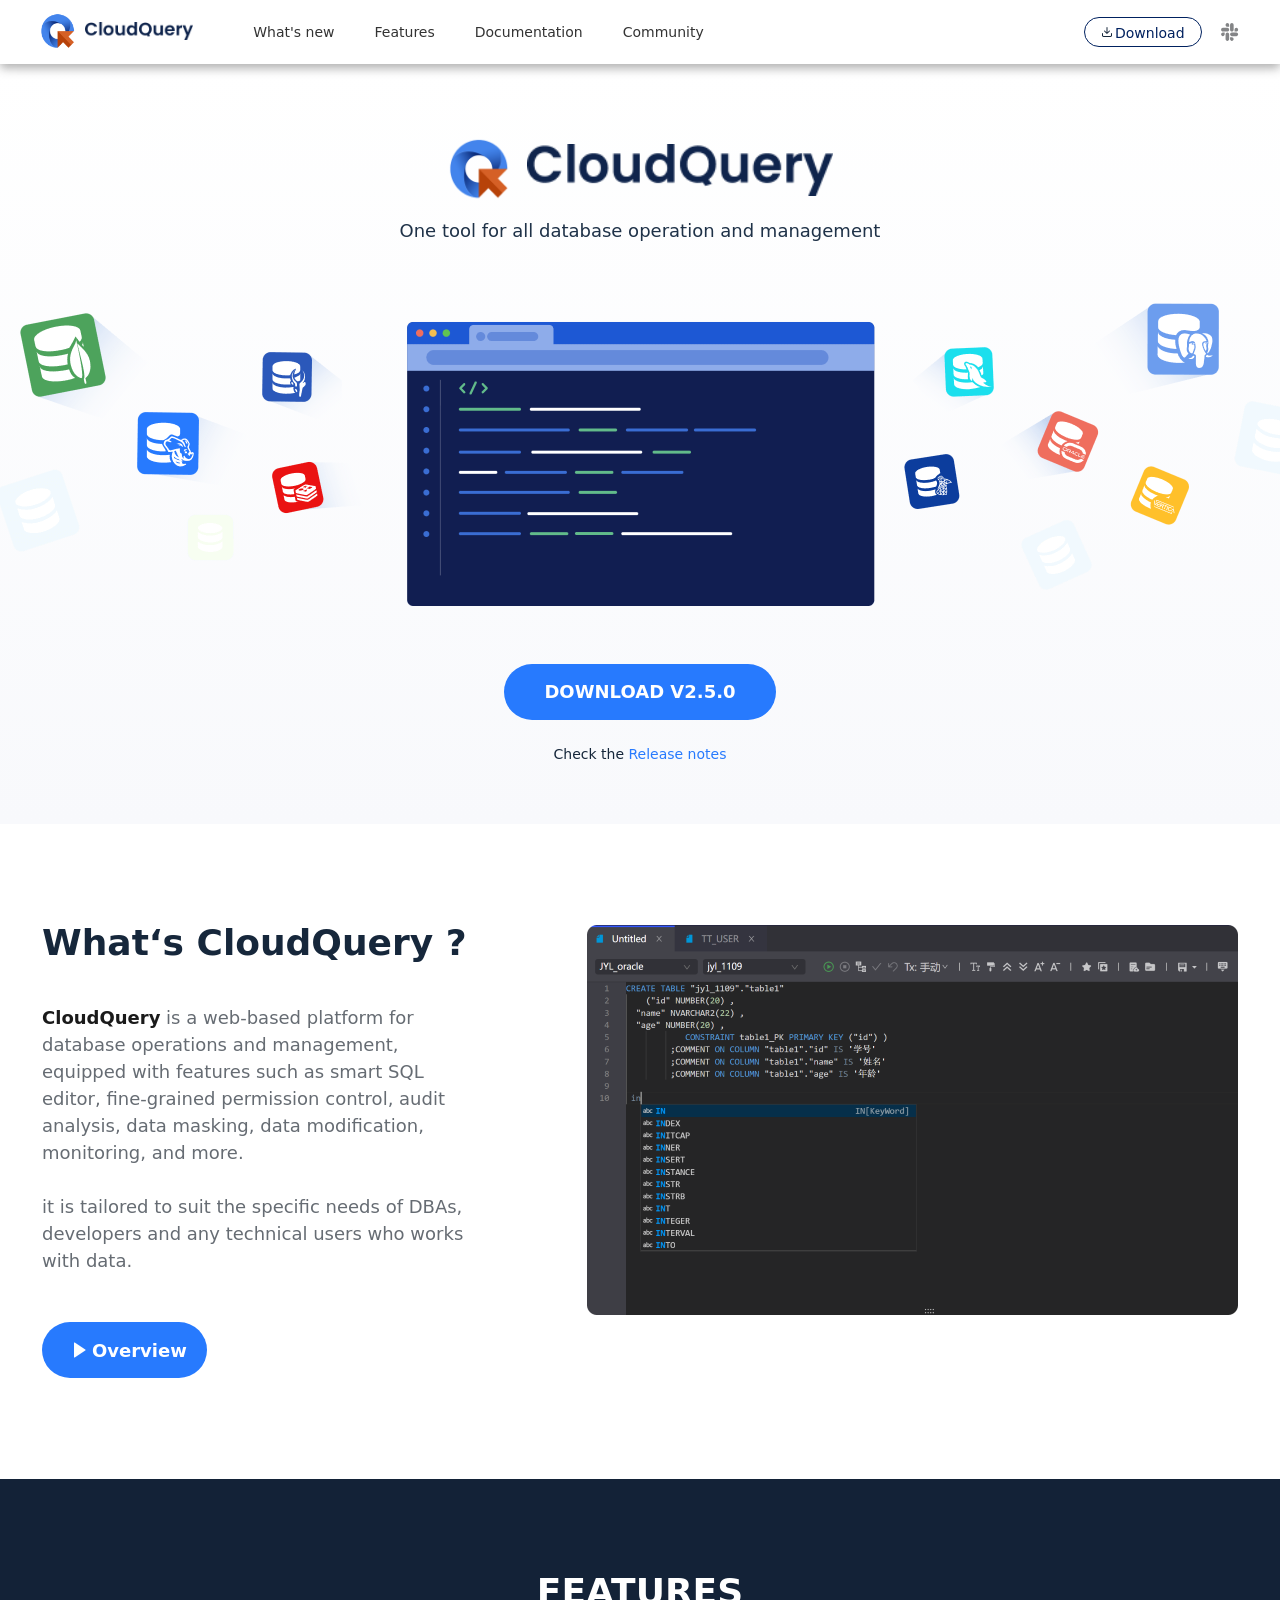
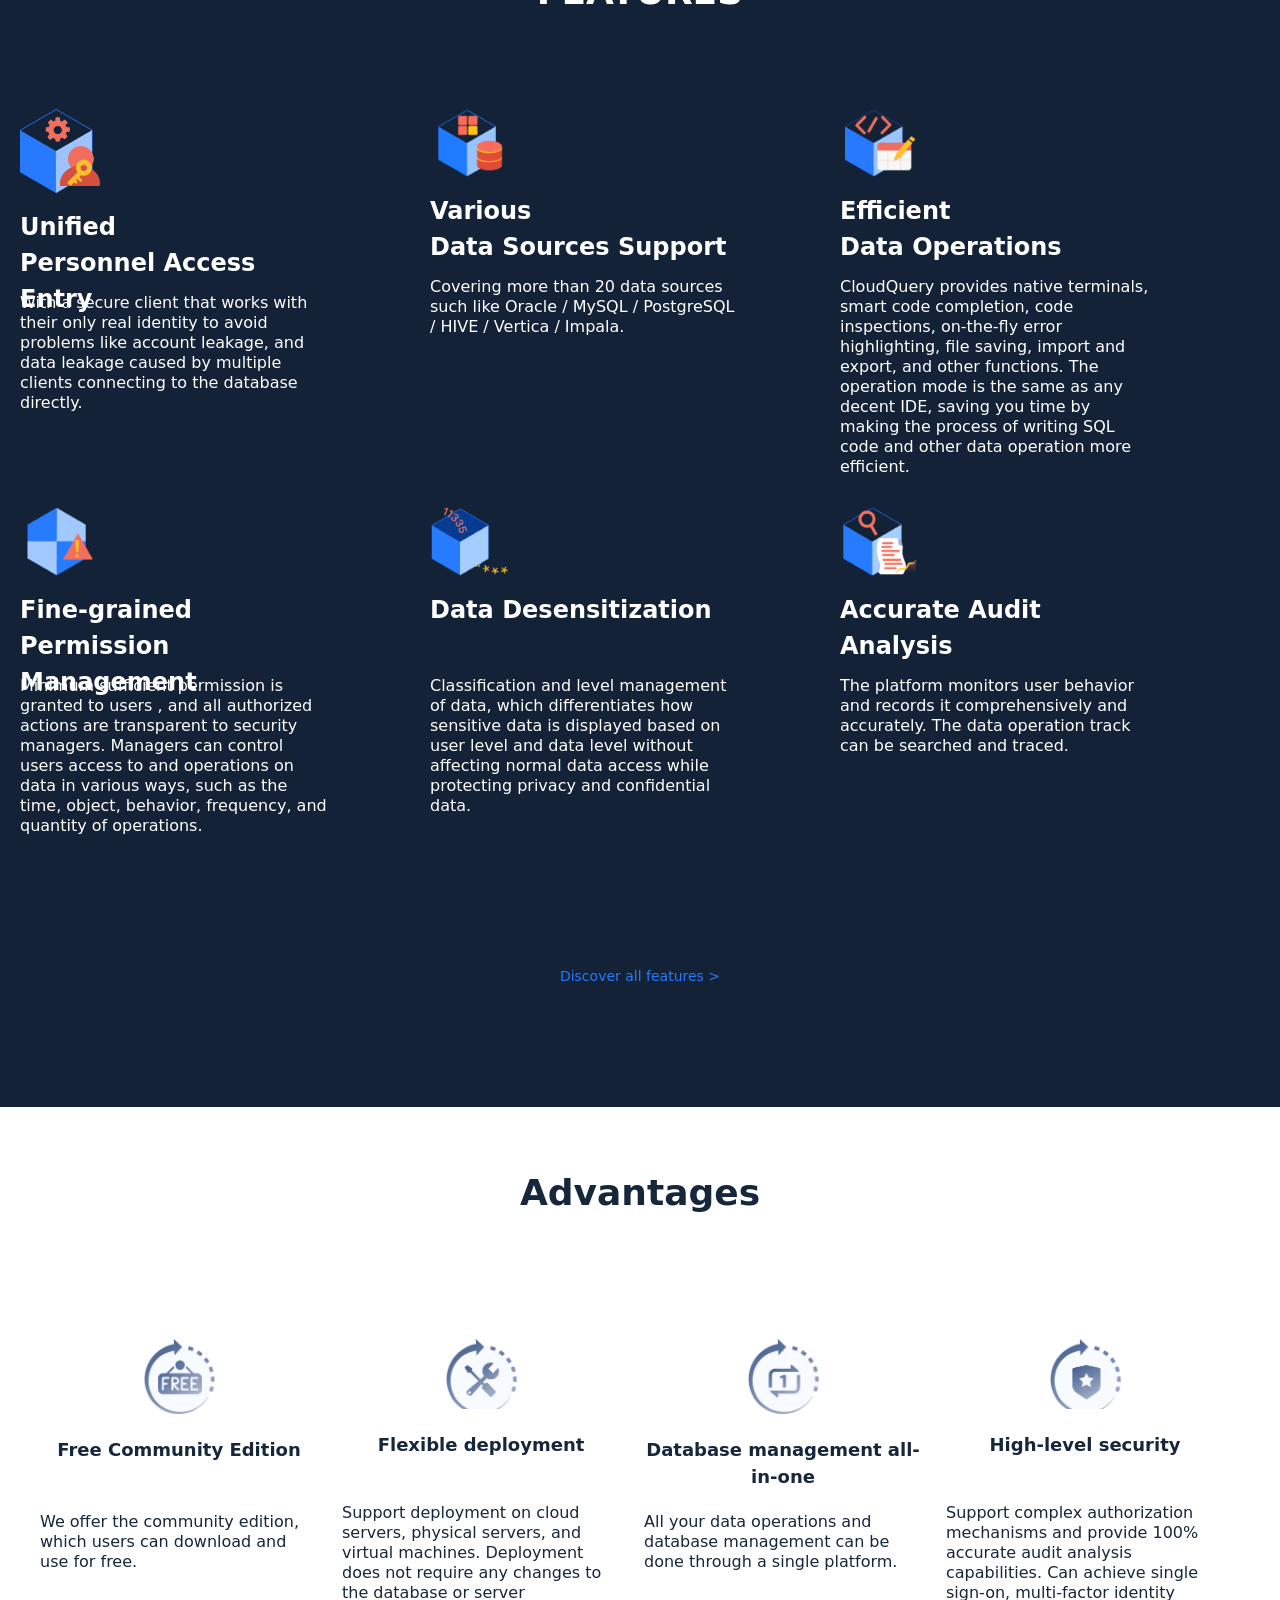
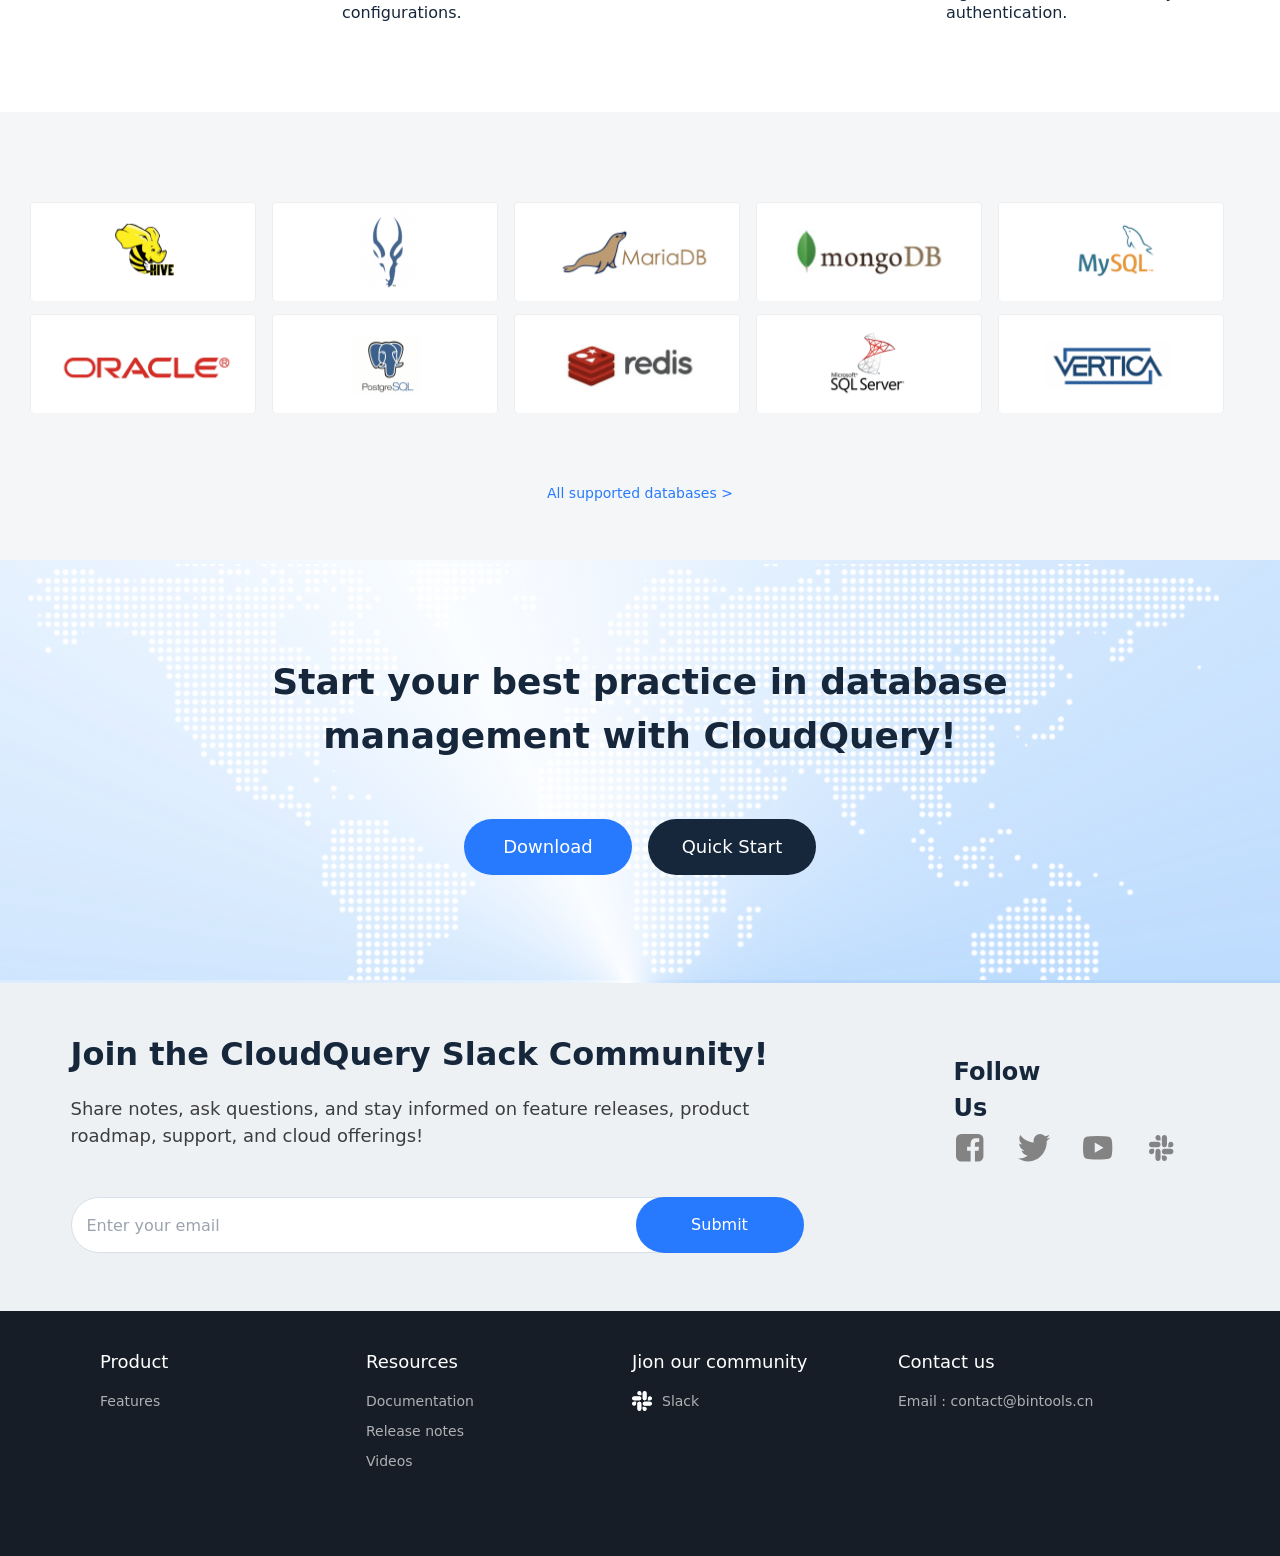
==== commit e1761fbc: "测试后更新" ====
--- a/index.html
+++ b/index.html
@@ -1 +1 @@
-<!DOCTYPE html><html lang="en"><head><meta name="viewport" content="width=device-width, initial-scale=1"/><meta charSet="utf-8"/><title>CloudQuery</title><meta name="keywords" content="cq"/><meta name="description" content="An all-in-one database operation and control cloud platform"/><meta name="next-head-count" content="5"/><link rel="preload" href="/_next/static/css/62b2b3ff87553112.css" as="style" crossorigin=""/><link rel="stylesheet" href="/_next/static/css/62b2b3ff87553112.css" crossorigin="" data-n-g=""/><link rel="preload" href="/_next/static/css/cebadd41bb1c55f0.css" as="style" crossorigin=""/><link rel="stylesheet" href="/_next/static/css/cebadd41bb1c55f0.css" crossorigin="" data-n-p=""/><noscript data-n-css=""></noscript><script defer="" crossorigin="" nomodule="" src="/_next/static/chunks/polyfills-c67a75d1b6f99dc8.js"></script><script src="/_next/static/chunks/webpack-445a5fe7cadeec28.js" defer="" crossorigin=""></script><script src="/_next/static/chunks/framework-0c7baedefba6b077.js" defer="" crossorigin=""></script><script src="/_next/static/chunks/main-d5f9a6605aeefdf3.js" defer="" crossorigin=""></script><script src="/_next/static/chunks/pages/_app-d7236d66357509c6.js" defer="" crossorigin=""></script><script src="/_next/static/chunks/187-04905f3fa194cb77.js" defer="" crossorigin=""></script><script src="/_next/static/chunks/pages/index-77a0ae79cf52e11c.js" defer="" crossorigin=""></script><script src="/_next/static/QWI9HQq7KHACbbpdrXhgv/_buildManifest.js" defer="" crossorigin=""></script><script src="/_next/static/QWI9HQq7KHACbbpdrXhgv/_ssgManifest.js" defer="" crossorigin=""></script></head><body><div id="__next"><div class="min-h-screen overflow-hidden"><div class="header_contain__waTJW"><div class="header_main__TAqQW"><div class="header_logo__zKimJ"><img alt="logo" loading="lazy" width="36" height="36" decoding="async" data-nimg="1" style="color:transparent" src="/img/cq_logo.png"/><div class="header_text__trEjy"><img alt="logo" loading="lazy" width="118" height="20" decoding="async" data-nimg="1" style="color:transparent" src="/img/cq_text.png"/></div></div><div class="header_menu__x5ARZ">What&#x27;s new</div><div class="header_menu__x5ARZ">Features</div><div class="header_menu__x5ARZ">Documentation</div><div class="header_menu__x5ARZ">Community</div><div class="header_down__px7DS"><div class="header_down_blue__6C_fp"></div>Download</div><div class="header_doc__SIQTC"></div></div></div><main><div><div class="banner_contain__Sb52G"><div class="banner_title__tuQ8o"><img alt="logo" loading="lazy" width="63" height="67" decoding="async" data-nimg="1" style="color:transparent;margin-right:16px" src="/img/cq_logo.png"/><div><img alt="logo" loading="lazy" width="306" height="72" decoding="async" data-nimg="1" style="color:transparent" src="/img/cq_text.png"/></div></div><div class="banner_desc__3Q_Xt">One tool for all database operation and management</div><div class="banner_main__fDklJ"></div><div class="banner_down__yKW4l">DOWNLOAD V2.3.5</div><div class="banner_note__9gc5a">Check the <a>Release notes</a></div></div><div class="introduce_contain__f6nDm"><div class="introduce_main__Pos7H"><div class="introduce_left__Sk2ML"><div class="introduce_title__QrGK1">What‘s CloudQuery ?</div><div class="introduce_desc__f6Mup"><span>CloudQuery</span> is a web-based platform for database operations and management, equipped with features such as smart SQL editor, fine-grained permission control, audit analysis, data masking, data modification, monitoring, and more.<br/><br/> it is tailored to suit the specific needs of DBAs, developers and any technical users who works with data.</div><div class="introduce_btn__4CBOW"><img alt="fill" loading="lazy" width="24" height="24" decoding="async" data-nimg="1" style="color:transparent;margin-right:2px" src="/img/play-fill.png"/>Overview</div></div><div><img alt="introduce" loading="lazy" width="651" height="390" decoding="async" data-nimg="1" style="color:transparent" src="/img/introduce.png"/></div></div></div><div class="feature_contain__tkW_H"><div class="feature_title__Qd9fS">FEATURES</div><div class="feature_main__Wc8Eh"><div class="feature_item__O7HDt"><div class="feature_logo___Y3Cn"><img alt="production" loading="lazy" width="80" height="80" decoding="async" data-nimg="1" style="color:transparent" src="/img/feature_1.png"/></div><div class="feature_text__Nx5A7">Unified</div><div class="feature_text__Nx5A7">Personnel Access Entry</div><div class="feature_desc__FTRY4">With a secure client that works with their only real identity to avoid problems like account leakage, and data leakage caused by multiple clients connecting to the database directly.</div></div><div class="feature_item__O7HDt"><div class="feature_logo___Y3Cn"><img alt="production" loading="lazy" width="80" height="80" decoding="async" data-nimg="1" style="color:transparent" src="/img/feature_2.png"/></div><div class="feature_text__Nx5A7">Various </div><div class="feature_text__Nx5A7">Data Sources Support</div><div class="feature_desc__FTRY4">Covering more than 20 data sources such like Oracle / MySQL / PostgreSQL / HIVE / Vertica / Impala.</div></div><div class="feature_item__O7HDt"><div class="feature_logo___Y3Cn"><img alt="production" loading="lazy" width="80" height="80" decoding="async" data-nimg="1" style="color:transparent" src="/img/feature_3.png"/></div><div class="feature_text__Nx5A7">Efficient</div><div class="feature_text__Nx5A7"> Data Operations</div><div class="feature_desc__FTRY4">CloudQuery provides native terminals, smart code completion, code inspections, on-the-fly error highlighting, file saving, import and export, and other functions. The operation mode is the same as any decent IDE, saving you time by making the process of writing SQL code and other data operation more efficient.</div></div><div class="feature_item__O7HDt"><div class="feature_logo___Y3Cn"><img alt="production" loading="lazy" width="80" height="80" decoding="async" data-nimg="1" style="color:transparent" src="/img/feature_4.png"/></div><div class="feature_text__Nx5A7">Fine-grained</div><div class="feature_text__Nx5A7"> Permission Management</div><div class="feature_desc__FTRY4">Minimum sufficient permission is granted to users , and all authorized actions are transparent to security managers. Managers can control users access to and operations on data in various ways, such as the time, object, behavior, frequency, and quantity of operations.</div></div><div class="feature_item__O7HDt"><div class="feature_logo___Y3Cn"><img alt="production" loading="lazy" width="80" height="80" decoding="async" data-nimg="1" style="color:transparent" src="/img/feature_5.png"/></div><div class="feature_text__Nx5A7">Data Desensitization</div><div class="feature_text__Nx5A7"></div><div class="feature_desc__FTRY4">Classification and level management of data, which differentiates how sensitive data is displayed based on user level and data level without affecting normal data access while protecting privacy and confidential data. </div></div><div class="feature_item__O7HDt"><div class="feature_logo___Y3Cn"><img alt="production" loading="lazy" width="80" height="80" decoding="async" data-nimg="1" style="color:transparent" src="/img/feature_6.png"/></div><div class="feature_text__Nx5A7">Accurate Audit Analysis</div><div class="feature_text__Nx5A7"></div><div class="feature_desc__FTRY4">The platform monitors user behavior and records it comprehensively and accurately. The data operation track can be searched and traced.</div></div></div><div class="feature_btn__0cFeN">Discover all features <!-- -->&gt;</div></div><div class="advantages_contain__3hvil"><div class="advantages_title__ESHB3">Advantages</div><div class="advantages_main__bmhuv"><div class="advantages_item__Pbl8d"><div class="advantages_img1__vVc1j"></div><div class="advantages_text__zT1XQ">Free Community Edition</div><div class="advantages_des__2oQfP">We offer the community edition, which users can download and use for free.</div></div><div class="advantages_item__Pbl8d"><div class="advantages_img2__lZfkT"></div><div class="advantages_text__zT1XQ">Flexible deployment</div><div class="advantages_des__2oQfP"> Support deployment on cloud servers, physical servers, and virtual machines. Deployment does not require any changes to the database or server configurations.</div></div><div class="advantages_item__Pbl8d"><div class="advantages_img3__e615r"></div><div class="advantages_text__zT1XQ">Database management all-in-one</div><div class="advantages_des__2oQfP">All your data operations and database management can be done through a single platform.</div></div><div class="advantages_item__Pbl8d"><div class="advantages_img4__FRyzX"></div><div class="advantages_text__zT1XQ">High-level security</div><div class="advantages_des__2oQfP">Support complex authorization mechanisms and provide 100% accurate audit analysis capabilities. Can achieve single sign-on, multi-factor identity authentication.</div></div></div></div><div class="logo_contain__9_vMW"><div class="logo_logo__4fasf"><div class="logo_item__SLC8W"><img alt="logo" loading="lazy" width="226" height="99" decoding="async" data-nimg="1" style="color:transparent" src="/img/logo_logo1.png"/></div><div class="logo_item__SLC8W"><img alt="logo" loading="lazy" width="226" height="99" decoding="async" data-nimg="1" style="color:transparent" src="/img/logo_logo2.png"/></div><div class="logo_item__SLC8W"><img alt="logo" loading="lazy" width="226" height="99" decoding="async" data-nimg="1" style="color:transparent" src="/img/logo_logo3.png"/></div><div class="logo_item__SLC8W"><img alt="logo" loading="lazy" width="226" height="99" decoding="async" data-nimg="1" style="color:transparent" src="/img/logo_logo4.png"/></div><div class="logo_item__SLC8W"><img alt="logo" loading="lazy" width="226" height="99" decoding="async" data-nimg="1" style="color:transparent" src="/img/logo_logo5.png"/></div><div class="logo_item__SLC8W"><img alt="logo" loading="lazy" width="226" height="99" decoding="async" data-nimg="1" style="color:transparent" src="/img/logo_logo6.png"/></div><div class="logo_item__SLC8W"><img alt="logo" loading="lazy" width="226" height="99" decoding="async" data-nimg="1" style="color:transparent" src="/img/logo_logo7.png"/></div><div class="logo_item__SLC8W"><img alt="logo" loading="lazy" width="226" height="99" decoding="async" data-nimg="1" style="color:transparent" src="/img/logo_logo8.png"/></div><div class="logo_item__SLC8W"><img alt="logo" loading="lazy" width="226" height="99" decoding="async" data-nimg="1" style="color:transparent" src="/img/logo_logo9.png"/></div><div class="logo_item__SLC8W"><img alt="logo" loading="lazy" width="226" height="99" decoding="async" data-nimg="1" style="color:transparent" src="/img/logo_logo10.png"/></div></div><div class="logo_btn__fTYYX">All supported databases <!-- -->&gt;</div></div><div class="down_contain__nVb8j"><div class="down_title__CtlWa">Start your best practice in database management with CloudQuery!</div><div class="down_main__KIVQX"><div class="down_btn1__pDsXE">Download</div><div class="down_btn2__97sCn">Quick Start</div></div></div><div class="email_contain__fCwc6"><div class="email_main__bQJAE"><div><div class="email_title__GXz24">Join the CloudQuery Slack Community!</div><div class="email_des__4McUd">Share notes, ask questions, and stay informed on feature releases, product roadmap, support, and cloud offerings!</div><div class="email_email__btz_N"><input class="email_input__GdjJV" placeholder="Enter your email"/><div class="email_btn__hcade">Submit</div></div></div><div class="email_right__Mt_eE"><div class="email_right_title__nIpex">Follow Us</div><div class="email_right_logo__FGnSs"><div><img alt="production" loading="lazy" width="32" height="32" decoding="async" data-nimg="1" class="email_img__PQvtI" style="color:transparent" src="/img/facebook.svg"/></div><div><img alt="production" loading="lazy" width="32" height="32" decoding="async" data-nimg="1" class="email_img__PQvtI" style="color:transparent" src="/img/twitter.svg"/></div><div><img alt="production" loading="lazy" width="32" height="32" decoding="async" data-nimg="1" class="email_img__PQvtI" style="color:transparent" src="/img/youtube.svg"/></div><div><img alt="production" loading="lazy" width="32" height="32" decoding="async" data-nimg="1" class="email_img__PQvtI" style="color:transparent" src="/img/slack_nomal.svg"/></div></div></div></div></div></div></main><div class="footer_contain__WjJzG"><div class="footer_top__qR5ph"><div class="footer_main__I3sn_"><div class="footer_item__UjBSw"><div class="footer_title__3SCz4">Product</div><div class="footer_desc__IeZfj">Features</div></div><div class="footer_item__UjBSw"><div class="footer_title__3SCz4">Resources</div><div class="footer_desc__IeZfj">Documentation</div><div class="footer_desc__IeZfj">Release notes</div><div class="footer_desc__IeZfj">Videos</div></div><div class="footer_item__UjBSw"><div class="footer_title__3SCz4">Jion our community</div><div class="footer_desc__IeZfj"><div class="footer_img__XHztA"><img alt="footer_logo" loading="lazy" width="20" height="20" decoding="async" data-nimg="1" style="color:transparent" src="/img/footer.png"/></div>Slack</div></div><div class="footer_item__UjBSw"><div class="footer_title__3SCz4">Contact us</div><div class="footer_desc__IeZfj">Email : contact@bintools.cn</div></div></div></div></div></div></div><script id="__NEXT_DATA__" type="application/json" crossorigin="">{"props":{"pageProps":{}},"page":"/","query":{},"buildId":"QWI9HQq7KHACbbpdrXhgv","nextExport":true,"autoExport":true,"isFallback":false,"scriptLoader":[]}</script></body></html>+<!DOCTYPE html><html lang="en"><head><meta name="viewport" content="width=device-width, initial-scale=1"/><meta charSet="utf-8"/><title>CloudQuery</title><meta name="keywords" content="cq"/><meta name="description" content="An all-in-one database operation and control cloud platform"/><meta name="next-head-count" content="5"/><link rel="preload" href="/_next/static/css/b8eb2a66bfb14191.css" as="style" crossorigin=""/><link rel="stylesheet" href="/_next/static/css/b8eb2a66bfb14191.css" crossorigin="" data-n-g=""/><link rel="preload" href="/_next/static/css/cebadd41bb1c55f0.css" as="style" crossorigin=""/><link rel="stylesheet" href="/_next/static/css/cebadd41bb1c55f0.css" crossorigin="" data-n-p=""/><noscript data-n-css=""></noscript><script defer="" crossorigin="" nomodule="" src="/_next/static/chunks/polyfills-c67a75d1b6f99dc8.js"></script><script src="/_next/static/chunks/webpack-445a5fe7cadeec28.js" defer="" crossorigin=""></script><script src="/_next/static/chunks/framework-0c7baedefba6b077.js" defer="" crossorigin=""></script><script src="/_next/static/chunks/main-d5f9a6605aeefdf3.js" defer="" crossorigin=""></script><script src="/_next/static/chunks/pages/_app-c75a57a403484b4b.js" defer="" crossorigin=""></script><script src="/_next/static/chunks/187-04905f3fa194cb77.js" defer="" crossorigin=""></script><script src="/_next/static/chunks/pages/index-6475b9c0f9dba861.js" defer="" crossorigin=""></script><script src="/_next/static/NqIjQGYtIttUwP1obm762/_buildManifest.js" defer="" crossorigin=""></script><script src="/_next/static/NqIjQGYtIttUwP1obm762/_ssgManifest.js" defer="" crossorigin=""></script></head><body><div id="__next"><div class="min-h-screen overflow-hidden"><div class="header_contain__waTJW"><div class="header_main__TAqQW"><div class="header_logo__zKimJ"><img alt="logo" loading="lazy" width="36" height="36" decoding="async" data-nimg="1" style="color:transparent" src="/img/cq_logo.png"/><div class="header_text__trEjy"><img alt="logo" loading="lazy" width="118" height="20" decoding="async" data-nimg="1" style="color:transparent" src="/img/cq_text.png"/></div></div><div class="header_menu__x5ARZ">What&#x27;s new</div><div class="header_menu__x5ARZ">Features</div><div class="header_menu__x5ARZ">Documentation</div><div class="header_menu__x5ARZ">Community</div><div class="header_down__px7DS"><div class="header_down_blue__6C_fp"></div>Download</div><div class="header_doc__SIQTC"></div></div></div><main><div><div class="banner_contain__Sb52G"><div class="banner_title__tuQ8o"><img alt="logo" loading="lazy" width="63" height="67" decoding="async" data-nimg="1" style="color:transparent;margin-right:16px" src="/img/cq_logo.png"/><div><img alt="logo" loading="lazy" width="306" height="72" decoding="async" data-nimg="1" style="color:transparent" src="/img/cq_text.png"/></div></div><div class="banner_desc__3Q_Xt">One tool for all database operation and management</div><div class="banner_main__fDklJ"></div><div class="banner_down__yKW4l">DOWNLOAD V2.5.0</div><div class="banner_note__9gc5a">Check the<!-- --> <a>Release notes</a></div></div><div class="introduce_contain__f6nDm"><div class="introduce_main__Pos7H"><div class="introduce_left__Sk2ML"><div class="introduce_title__QrGK1">What‘s CloudQuery ?</div><div class="introduce_desc__f6Mup"><span>CloudQuery</span> is a web-based platform for database operations and management, equipped with features such as smart SQL editor, fine-grained permission control, audit analysis, data masking, data modification, monitoring, and more.<br/><br/> it is tailored to suit the specific needs of DBAs, developers and any technical users who works with data.</div><div class="introduce_btn__4CBOW"><img alt="fill" loading="lazy" width="24" height="24" decoding="async" data-nimg="1" style="color:transparent;margin-right:2px" src="/img/play-fill.png"/>Overview</div></div><div><img alt="introduce" loading="lazy" width="651" height="390" decoding="async" data-nimg="1" style="color:transparent" src="/img/introduce.png"/></div></div></div><div class="feature_contain__tkW_H"><div class="feature_title__Qd9fS">FEATURES</div><div class="feature_main__Wc8Eh"><div class="feature_item__O7HDt"><div class="feature_logo___Y3Cn"><img alt="production" loading="lazy" width="80" height="80" decoding="async" data-nimg="1" style="color:transparent" src="/img/feature_1.png"/></div><div class="feature_text__Nx5A7">Unified</div><div class="feature_text__Nx5A7">Personnel Access Entry</div><div class="feature_desc__FTRY4">With a secure client that works with their only real identity to avoid problems like account leakage, and data leakage caused by multiple clients connecting to the database directly.</div></div><div class="feature_item__O7HDt"><div class="feature_logo___Y3Cn"><img alt="production" loading="lazy" width="80" height="80" decoding="async" data-nimg="1" style="color:transparent" src="/img/feature_2.png"/></div><div class="feature_text__Nx5A7">Various </div><div class="feature_text__Nx5A7">Data Sources Support</div><div class="feature_desc__FTRY4">Covering more than 20 data sources such like Oracle / MySQL / PostgreSQL / HIVE / Vertica / Impala.</div></div><div class="feature_item__O7HDt"><div class="feature_logo___Y3Cn"><img alt="production" loading="lazy" width="80" height="80" decoding="async" data-nimg="1" style="color:transparent" src="/img/feature_3.png"/></div><div class="feature_text__Nx5A7">Efficient</div><div class="feature_text__Nx5A7"> Data Operations</div><div class="feature_desc__FTRY4">CloudQuery provides native terminals, smart code completion, code inspections, on-the-fly error highlighting, file saving, import and export, and other functions. The operation mode is the same as any decent IDE, saving you time by making the process of writing SQL code and other data operation more efficient.</div></div><div class="feature_item__O7HDt"><div class="feature_logo___Y3Cn"><img alt="production" loading="lazy" width="80" height="80" decoding="async" data-nimg="1" style="color:transparent" src="/img/feature_4.png"/></div><div class="feature_text__Nx5A7">Fine-grained</div><div class="feature_text__Nx5A7"> Permission Management</div><div class="feature_desc__FTRY4">Minimum sufficient permission is granted to users , and all authorized actions are transparent to security managers. Managers can control users access to and operations on data in various ways, such as the time, object, behavior, frequency, and quantity of operations.</div></div><div class="feature_item__O7HDt"><div class="feature_logo___Y3Cn"><img alt="production" loading="lazy" width="80" height="80" decoding="async" data-nimg="1" style="color:transparent" src="/img/feature_5.png"/></div><div class="feature_text__Nx5A7">Data Desensitization</div><div class="feature_text__Nx5A7"></div><div class="feature_desc__FTRY4">Classification and level management of data, which differentiates how sensitive data is displayed based on user level and data level without affecting normal data access while protecting privacy and confidential data. </div></div><div class="feature_item__O7HDt"><div class="feature_logo___Y3Cn"><img alt="production" loading="lazy" width="80" height="80" decoding="async" data-nimg="1" style="color:transparent" src="/img/feature_6.png"/></div><div class="feature_text__Nx5A7">Accurate Audit Analysis</div><div class="feature_text__Nx5A7"></div><div class="feature_desc__FTRY4">The platform monitors user behavior and records it comprehensively and accurately. The data operation track can be searched and traced.</div></div></div><div class="feature_btn__0cFeN">Discover all features <!-- -->&gt;</div></div><div class="advantages_contain__3hvil"><div class="advantages_title__ESHB3">Advantages</div><div class="advantages_main__bmhuv"><div class="advantages_item__Pbl8d"><div class="advantages_img1__vVc1j"></div><div class="advantages_text__zT1XQ">Free Community Edition</div><div class="advantages_des__2oQfP">We offer the community edition, which users can download and use for free.</div></div><div class="advantages_item__Pbl8d"><div class="advantages_img2__lZfkT"></div><div class="advantages_text__zT1XQ">Flexible deployment</div><div class="advantages_des__2oQfP"> Support deployment on cloud servers, physical servers, and virtual machines. Deployment does not require any changes to the database or server configurations.</div></div><div class="advantages_item__Pbl8d"><div class="advantages_img3__e615r"></div><div class="advantages_text__zT1XQ">Database management all-in-one</div><div class="advantages_des__2oQfP">All your data operations and database management can be done through a single platform.</div></div><div class="advantages_item__Pbl8d"><div class="advantages_img4__FRyzX"></div><div class="advantages_text__zT1XQ">High-level security</div><div class="advantages_des__2oQfP">Support complex authorization mechanisms and provide 100% accurate audit analysis capabilities. Can achieve single sign-on, multi-factor identity authentication.</div></div></div></div><div class="logo_contain__9_vMW"><div class="logo_logo__4fasf"><div class="logo_item__SLC8W"><img alt="logo" loading="lazy" width="226" height="99" decoding="async" data-nimg="1" style="color:transparent" src="/img/logo_logo1.png"/></div><div class="logo_item__SLC8W"><img alt="logo" loading="lazy" width="226" height="99" decoding="async" data-nimg="1" style="color:transparent" src="/img/logo_logo2.png"/></div><div class="logo_item__SLC8W"><img alt="logo" loading="lazy" width="226" height="99" decoding="async" data-nimg="1" style="color:transparent" src="/img/logo_logo3.png"/></div><div class="logo_item__SLC8W"><img alt="logo" loading="lazy" width="226" height="99" decoding="async" data-nimg="1" style="color:transparent" src="/img/logo_logo4.png"/></div><div class="logo_item__SLC8W"><img alt="logo" loading="lazy" width="226" height="99" decoding="async" data-nimg="1" style="color:transparent" src="/img/logo_logo5.png"/></div><div class="logo_item__SLC8W"><img alt="logo" loading="lazy" width="226" height="99" decoding="async" data-nimg="1" style="color:transparent" src="/img/logo_logo6.png"/></div><div class="logo_item__SLC8W"><img alt="logo" loading="lazy" width="226" height="99" decoding="async" data-nimg="1" style="color:transparent" src="/img/logo_logo7.png"/></div><div class="logo_item__SLC8W"><img alt="logo" loading="lazy" width="226" height="99" decoding="async" data-nimg="1" style="color:transparent" src="/img/logo_logo8.png"/></div><div class="logo_item__SLC8W"><img alt="logo" loading="lazy" width="226" height="99" decoding="async" data-nimg="1" style="color:transparent" src="/img/logo_logo9.png"/></div><div class="logo_item__SLC8W"><img alt="logo" loading="lazy" width="226" height="99" decoding="async" data-nimg="1" style="color:transparent" src="/img/logo_logo10.png"/></div></div><div class="logo_btn__fTYYX">All supported databases <!-- -->&gt;</div></div><div class="down_contain__nVb8j"><div class="down_title__CtlWa">Start your best practice in database management with CloudQuery!</div><div class="down_main__KIVQX"><div class="down_btn1__pDsXE">Download</div><div class="down_btn2__97sCn">Quick Start</div></div></div><div class="email_contain__fCwc6"><div class="email_main__bQJAE"><div><div class="email_title__GXz24">Join the CloudQuery Slack Community!</div><div class="email_des__4McUd">Share notes, ask questions, and stay informed on feature releases, product roadmap, support, and cloud offerings!</div><div class="email_email__btz_N"><input class="email_input__GdjJV" placeholder="Enter your email"/><div class="email_btn__hcade">Submit</div></div></div><div class="email_right__Mt_eE"><div class="email_right_title__nIpex">Follow Us</div><div class="email_right_logo__FGnSs"><div><img alt="production" loading="lazy" width="32" height="32" decoding="async" data-nimg="1" class="email_img__PQvtI" style="color:transparent" src="/img/facebook.svg"/></div><div><img alt="production" loading="lazy" width="32" height="32" decoding="async" data-nimg="1" class="email_img__PQvtI" style="color:transparent" src="/img/twitter.svg"/></div><div><img alt="production" loading="lazy" width="32" height="32" decoding="async" data-nimg="1" class="email_img__PQvtI" style="color:transparent" src="/img/youtube.svg"/></div><div><img alt="production" loading="lazy" width="32" height="32" decoding="async" data-nimg="1" class="email_img__PQvtI" style="color:transparent" src="/img/slack_nomal.svg"/></div></div></div></div></div></div></main><div class="footer_contain__WjJzG"><div class="footer_top__qR5ph"><div class="footer_main__I3sn_"><div class="footer_item__UjBSw"><div class="footer_title__3SCz4">Product</div><div class="footer_desc__IeZfj">Features</div></div><div class="footer_item__UjBSw"><div class="footer_title__3SCz4">Resources</div><div class="footer_desc__IeZfj">Documentation</div><div class="footer_desc__IeZfj">Release notes</div><div class="footer_desc__IeZfj">Videos</div></div><div class="footer_item__UjBSw"><div class="footer_title__3SCz4">Jion our community</div><div class="footer_desc__IeZfj"><div class="footer_img__XHztA"><img alt="footer_logo" loading="lazy" width="20" height="20" decoding="async" data-nimg="1" style="color:transparent" src="/img/footer.png"/></div>Slack</div></div><div class="footer_item__UjBSw"><div class="footer_title__3SCz4">Contact us</div><div class="footer_desc__IeZfj">Email : contact@bintools.cn</div></div></div></div></div></div></div><script id="__NEXT_DATA__" type="application/json" crossorigin="">{"props":{"pageProps":{}},"page":"/","query":{},"buildId":"NqIjQGYtIttUwP1obm762","nextExport":true,"autoExport":true,"isFallback":false,"scriptLoader":[]}</script></body></html>
--- a/_next/static/css/b8eb2a66bfb14191.css
+++ b/_next/static/css/b8eb2a66bfb14191.css
@@ -0,0 +1,3 @@
+/*
+! tailwindcss v3.3.3 | MIT License | https://tailwindcss.com
+*/*,:after,:before{box-sizing:border-box;border:0 solid #e5e7eb}:after,:before{--tw-content:""}html{line-height:1.5;-webkit-text-size-adjust:100%;-moz-tab-size:4;-o-tab-size:4;tab-size:4;font-family:ui-sans-serif,system-ui,-apple-system,BlinkMacSystemFont,Segoe UI,Roboto,Helvetica Neue,Arial,Noto Sans,sans-serif,Apple Color Emoji,Segoe UI Emoji,Segoe UI Symbol,Noto Color Emoji;font-feature-settings:normal;font-variation-settings:normal}body{margin:0;line-height:inherit}hr{height:0;color:inherit;border-top-width:1px}abbr:where([title]){-webkit-text-decoration:underline dotted;text-decoration:underline dotted}h1,h2,h3,h4,h5,h6{font-size:inherit;font-weight:inherit}a{color:inherit;text-decoration:inherit}b,strong{font-weight:bolder}code,kbd,pre,samp{font-family:ui-monospace,SFMono-Regular,Menlo,Monaco,Consolas,Liberation Mono,Courier New,monospace;font-size:1em}small{font-size:80%}sub,sup{font-size:75%;line-height:0;position:relative;vertical-align:baseline}sub{bottom:-.25em}sup{top:-.5em}table{text-indent:0;border-color:inherit;border-collapse:collapse}button,input,optgroup,select,textarea{font-family:inherit;font-feature-settings:inherit;font-variation-settings:inherit;font-size:100%;font-weight:inherit;line-height:inherit;color:inherit;margin:0;padding:0}button,select{text-transform:none}[type=button],[type=reset],[type=submit],button{-webkit-appearance:button;background-color:transparent;background-image:none}:-moz-focusring{outline:auto}:-moz-ui-invalid{box-shadow:none}progress{vertical-align:baseline}::-webkit-inner-spin-button,::-webkit-outer-spin-button{height:auto}[type=search]{-webkit-appearance:textfield;outline-offset:-2px}::-webkit-search-decoration{-webkit-appearance:none}::-webkit-file-upload-button{-webkit-appearance:button;font:inherit}summary{display:list-item}blockquote,dd,dl,figure,h1,h2,h3,h4,h5,h6,hr,p,pre{margin:0}fieldset{margin:0}fieldset,legend{padding:0}menu,ol,ul{list-style:none;margin:0;padding:0}dialog{padding:0}textarea{resize:vertical}input::-moz-placeholder,textarea::-moz-placeholder{opacity:1;color:#9ca3af}input::placeholder,textarea::placeholder{opacity:1;color:#9ca3af}[role=button],button{cursor:pointer}:disabled{cursor:default}audio,canvas,embed,iframe,img,object,svg,video{display:block;vertical-align:middle}img,video{max-width:100%;height:auto}[hidden]{display:none}*,:after,:before{--tw-border-spacing-x:0;--tw-border-spacing-y:0;--tw-translate-x:0;--tw-translate-y:0;--tw-rotate:0;--tw-skew-x:0;--tw-skew-y:0;--tw-scale-x:1;--tw-scale-y:1;--tw-pan-x: ;--tw-pan-y: ;--tw-pinch-zoom: ;--tw-scroll-snap-strictness:proximity;--tw-gradient-from-position: ;--tw-gradient-via-position: ;--tw-gradient-to-position: ;--tw-ordinal: ;--tw-slashed-zero: ;--tw-numeric-figure: ;--tw-numeric-spacing: ;--tw-numeric-fraction: ;--tw-ring-inset: ;--tw-ring-offset-width:0px;--tw-ring-offset-color:#fff;--tw-ring-color:rgba(59,130,246,.5);--tw-ring-offset-shadow:0 0 #0000;--tw-ring-shadow:0 0 #0000;--tw-shadow:0 0 #0000;--tw-shadow-colored:0 0 #0000;--tw-blur: ;--tw-brightness: ;--tw-contrast: ;--tw-grayscale: ;--tw-hue-rotate: ;--tw-invert: ;--tw-saturate: ;--tw-sepia: ;--tw-drop-shadow: ;--tw-backdrop-blur: ;--tw-backdrop-brightness: ;--tw-backdrop-contrast: ;--tw-backdrop-grayscale: ;--tw-backdrop-hue-rotate: ;--tw-backdrop-invert: ;--tw-backdrop-opacity: ;--tw-backdrop-saturate: ;--tw-backdrop-sepia: }::backdrop{--tw-border-spacing-x:0;--tw-border-spacing-y:0;--tw-translate-x:0;--tw-translate-y:0;--tw-rotate:0;--tw-skew-x:0;--tw-skew-y:0;--tw-scale-x:1;--tw-scale-y:1;--tw-pan-x: ;--tw-pan-y: ;--tw-pinch-zoom: ;--tw-scroll-snap-strictness:proximity;--tw-gradient-from-position: ;--tw-gradient-via-position: ;--tw-gradient-to-position: ;--tw-ordinal: ;--tw-slashed-zero: ;--tw-numeric-figure: ;--tw-numeric-spacing: ;--tw-numeric-fraction: ;--tw-ring-inset: ;--tw-ring-offset-width:0px;--tw-ring-offset-color:#fff;--tw-ring-color:rgba(59,130,246,.5);--tw-ring-offset-shadow:0 0 #0000;--tw-ring-shadow:0 0 #0000;--tw-shadow:0 0 #0000;--tw-shadow-colored:0 0 #0000;--tw-blur: ;--tw-brightness: ;--tw-contrast: ;--tw-grayscale: ;--tw-hue-rotate: ;--tw-invert: ;--tw-saturate: ;--tw-sepia: ;--tw-drop-shadow: ;--tw-backdrop-blur: ;--tw-backdrop-brightness: ;--tw-backdrop-contrast: ;--tw-backdrop-grayscale: ;--tw-backdrop-hue-rotate: ;--tw-backdrop-invert: ;--tw-backdrop-opacity: ;--tw-backdrop-saturate: ;--tw-backdrop-sepia: }@media (min-width:0px) and (max-width:1200px){body,html{width:1200px}}.footer_contain__WjJzG{width:100%;height:245px;background:#171d27;cursor:pointer}.footer_top__qR5ph{width:100%;height:245px;display:flex;flex-direction:column;align-items:center;padding-top:37px}.footer_main__I3sn_{width:1080px;height:100%;display:flex}.footer_item__UjBSw{width:210px;margin-right:56px}.footer_title__3SCz4{font-size:18px;color:#fff;margin-bottom:16px}.footer_desc__IeZfj{font-size:14px;margin-bottom:9px;color:hsla(0,0%,100%,.65);display:flex}.footer_img__XHztA{width:20px;height:20px;margin-right:10px;position:relative}.footer_desc__IeZfj:hover{color:#277afe}.footer_bottom___3god{width:100%;height:48px;text-align:center;background:#000;font-size:14px;line-height:48px;color:hsla(0,0%,100%,.65)}.header_contain__waTJW{width:100%;height:64px;background:#fff;box-shadow:0 4px 10px 0 rgba(0,0,0,.04),0 4px 10px 0 rgba(0,0,0,.302);display:flex;justify-content:center;position:fixed;top:0;left:0;z-index:999}.header_main__TAqQW{width:1200px;height:64px;display:flex;align-items:center;cursor:pointer}.header_logo__zKimJ{margin-right:60px;display:flex;align-items:center}.header_text__trEjy{margin-left:9px;width:118px;height:20px;position:relative}.header_menu__x5ARZ{margin-right:40px;font-size:14px;color:#333;white-space:nowrap;height:64px;line-height:64px}.header_menu__x5ARZ:hover{border-bottom:2px solid #277afe}.header_down__px7DS{width:124px;height:30px;padding:8px 16px;background:#fff;box-sizing:border-box;border:1px solid #00215f;display:flex;justify-content:space-around;font-size:14px;line-height:14px;color:#00215f;margin-left:340px;border-radius:30px}.header_down_blue__6C_fp{width:12px;height:12px;background-image:url(/img/down_header.svg);background-repeat:no-repeat;background-size:cover}.header_down__px7DS:hover{border:1px solid #277afe;color:#277afe}.header_down__px7DS:hover .header_down_blue__6C_fp{background-image:url(/img/down_blue.svg)}.header_doc__SIQTC{margin-left:17px;width:22px;height:22px;background-image:url(/img/slack_nomal.svg);background-repeat:no-repeat;background-size:cover}.header_doc__SIQTC:hover{background-image:url(/img/slack_hover.svg)}
--- a/_next/static/css/b8eb2a66bfb14191.css
+++ b/_next/static/css/b8eb2a66bfb14191.css
@@ -0,0 +1,3 @@
+/*
+! tailwindcss v3.3.3 | MIT License | https://tailwindcss.com
+*/*,:after,:before{box-sizing:border-box;border:0 solid #e5e7eb}:after,:before{--tw-content:""}html{line-height:1.5;-webkit-text-size-adjust:100%;-moz-tab-size:4;-o-tab-size:4;tab-size:4;font-family:ui-sans-serif,system-ui,-apple-system,BlinkMacSystemFont,Segoe UI,Roboto,Helvetica Neue,Arial,Noto Sans,sans-serif,Apple Color Emoji,Segoe UI Emoji,Segoe UI Symbol,Noto Color Emoji;font-feature-settings:normal;font-variation-settings:normal}body{margin:0;line-height:inherit}hr{height:0;color:inherit;border-top-width:1px}abbr:where([title]){-webkit-text-decoration:underline dotted;text-decoration:underline dotted}h1,h2,h3,h4,h5,h6{font-size:inherit;font-weight:inherit}a{color:inherit;text-decoration:inherit}b,strong{font-weight:bolder}code,kbd,pre,samp{font-family:ui-monospace,SFMono-Regular,Menlo,Monaco,Consolas,Liberation Mono,Courier New,monospace;font-size:1em}small{font-size:80%}sub,sup{font-size:75%;line-height:0;position:relative;vertical-align:baseline}sub{bottom:-.25em}sup{top:-.5em}table{text-indent:0;border-color:inherit;border-collapse:collapse}button,input,optgroup,select,textarea{font-family:inherit;font-feature-settings:inherit;font-variation-settings:inherit;font-size:100%;font-weight:inherit;line-height:inherit;color:inherit;margin:0;padding:0}button,select{text-transform:none}[type=button],[type=reset],[type=submit],button{-webkit-appearance:button;background-color:transparent;background-image:none}:-moz-focusring{outline:auto}:-moz-ui-invalid{box-shadow:none}progress{vertical-align:baseline}::-webkit-inner-spin-button,::-webkit-outer-spin-button{height:auto}[type=search]{-webkit-appearance:textfield;outline-offset:-2px}::-webkit-search-decoration{-webkit-appearance:none}::-webkit-file-upload-button{-webkit-appearance:button;font:inherit}summary{display:list-item}blockquote,dd,dl,figure,h1,h2,h3,h4,h5,h6,hr,p,pre{margin:0}fieldset{margin:0}fieldset,legend{padding:0}menu,ol,ul{list-style:none;margin:0;padding:0}dialog{padding:0}textarea{resize:vertical}input::-moz-placeholder,textarea::-moz-placeholder{opacity:1;color:#9ca3af}input::placeholder,textarea::placeholder{opacity:1;color:#9ca3af}[role=button],button{cursor:pointer}:disabled{cursor:default}audio,canvas,embed,iframe,img,object,svg,video{display:block;vertical-align:middle}img,video{max-width:100%;height:auto}[hidden]{display:none}*,:after,:before{--tw-border-spacing-x:0;--tw-border-spacing-y:0;--tw-translate-x:0;--tw-translate-y:0;--tw-rotate:0;--tw-skew-x:0;--tw-skew-y:0;--tw-scale-x:1;--tw-scale-y:1;--tw-pan-x: ;--tw-pan-y: ;--tw-pinch-zoom: ;--tw-scroll-snap-strictness:proximity;--tw-gradient-from-position: ;--tw-gradient-via-position: ;--tw-gradient-to-position: ;--tw-ordinal: ;--tw-slashed-zero: ;--tw-numeric-figure: ;--tw-numeric-spacing: ;--tw-numeric-fraction: ;--tw-ring-inset: ;--tw-ring-offset-width:0px;--tw-ring-offset-color:#fff;--tw-ring-color:rgba(59,130,246,.5);--tw-ring-offset-shadow:0 0 #0000;--tw-ring-shadow:0 0 #0000;--tw-shadow:0 0 #0000;--tw-shadow-colored:0 0 #0000;--tw-blur: ;--tw-brightness: ;--tw-contrast: ;--tw-grayscale: ;--tw-hue-rotate: ;--tw-invert: ;--tw-saturate: ;--tw-sepia: ;--tw-drop-shadow: ;--tw-backdrop-blur: ;--tw-backdrop-brightness: ;--tw-backdrop-contrast: ;--tw-backdrop-grayscale: ;--tw-backdrop-hue-rotate: ;--tw-backdrop-invert: ;--tw-backdrop-opacity: ;--tw-backdrop-saturate: ;--tw-backdrop-sepia: }::backdrop{--tw-border-spacing-x:0;--tw-border-spacing-y:0;--tw-translate-x:0;--tw-translate-y:0;--tw-rotate:0;--tw-skew-x:0;--tw-skew-y:0;--tw-scale-x:1;--tw-scale-y:1;--tw-pan-x: ;--tw-pan-y: ;--tw-pinch-zoom: ;--tw-scroll-snap-strictness:proximity;--tw-gradient-from-position: ;--tw-gradient-via-position: ;--tw-gradient-to-position: ;--tw-ordinal: ;--tw-slashed-zero: ;--tw-numeric-figure: ;--tw-numeric-spacing: ;--tw-numeric-fraction: ;--tw-ring-inset: ;--tw-ring-offset-width:0px;--tw-ring-offset-color:#fff;--tw-ring-color:rgba(59,130,246,.5);--tw-ring-offset-shadow:0 0 #0000;--tw-ring-shadow:0 0 #0000;--tw-shadow:0 0 #0000;--tw-shadow-colored:0 0 #0000;--tw-blur: ;--tw-brightness: ;--tw-contrast: ;--tw-grayscale: ;--tw-hue-rotate: ;--tw-invert: ;--tw-saturate: ;--tw-sepia: ;--tw-drop-shadow: ;--tw-backdrop-blur: ;--tw-backdrop-brightness: ;--tw-backdrop-contrast: ;--tw-backdrop-grayscale: ;--tw-backdrop-hue-rotate: ;--tw-backdrop-invert: ;--tw-backdrop-opacity: ;--tw-backdrop-saturate: ;--tw-backdrop-sepia: }@media (min-width:0px) and (max-width:1200px){body,html{width:1200px}}.footer_contain__WjJzG{width:100%;height:245px;background:#171d27;cursor:pointer}.footer_top__qR5ph{width:100%;height:245px;display:flex;flex-direction:column;align-items:center;padding-top:37px}.footer_main__I3sn_{width:1080px;height:100%;display:flex}.footer_item__UjBSw{width:210px;margin-right:56px}.footer_title__3SCz4{font-size:18px;color:#fff;margin-bottom:16px}.footer_desc__IeZfj{font-size:14px;margin-bottom:9px;color:hsla(0,0%,100%,.65);display:flex}.footer_img__XHztA{width:20px;height:20px;margin-right:10px;position:relative}.footer_desc__IeZfj:hover{color:#277afe}.footer_bottom___3god{width:100%;height:48px;text-align:center;background:#000;font-size:14px;line-height:48px;color:hsla(0,0%,100%,.65)}.header_contain__waTJW{width:100%;height:64px;background:#fff;box-shadow:0 4px 10px 0 rgba(0,0,0,.04),0 4px 10px 0 rgba(0,0,0,.302);display:flex;justify-content:center;position:fixed;top:0;left:0;z-index:999}.header_main__TAqQW{width:1200px;height:64px;display:flex;align-items:center;cursor:pointer}.header_logo__zKimJ{margin-right:60px;display:flex;align-items:center}.header_text__trEjy{margin-left:9px;width:118px;height:20px;position:relative}.header_menu__x5ARZ{margin-right:40px;font-size:14px;color:#333;white-space:nowrap;height:64px;line-height:64px}.header_menu__x5ARZ:hover{border-bottom:2px solid #277afe}.header_down__px7DS{width:124px;height:30px;padding:8px 16px;background:#fff;box-sizing:border-box;border:1px solid #00215f;display:flex;justify-content:space-around;font-size:14px;line-height:14px;color:#00215f;margin-left:340px;border-radius:30px}.header_down_blue__6C_fp{width:12px;height:12px;background-image:url(/img/down_header.svg);background-repeat:no-repeat;background-size:cover}.header_down__px7DS:hover{border:1px solid #277afe;color:#277afe}.header_down__px7DS:hover .header_down_blue__6C_fp{background-image:url(/img/down_blue.svg)}.header_doc__SIQTC{margin-left:17px;width:22px;height:22px;background-image:url(/img/slack_nomal.svg);background-repeat:no-repeat;background-size:cover}.header_doc__SIQTC:hover{background-image:url(/img/slack_hover.svg)}
